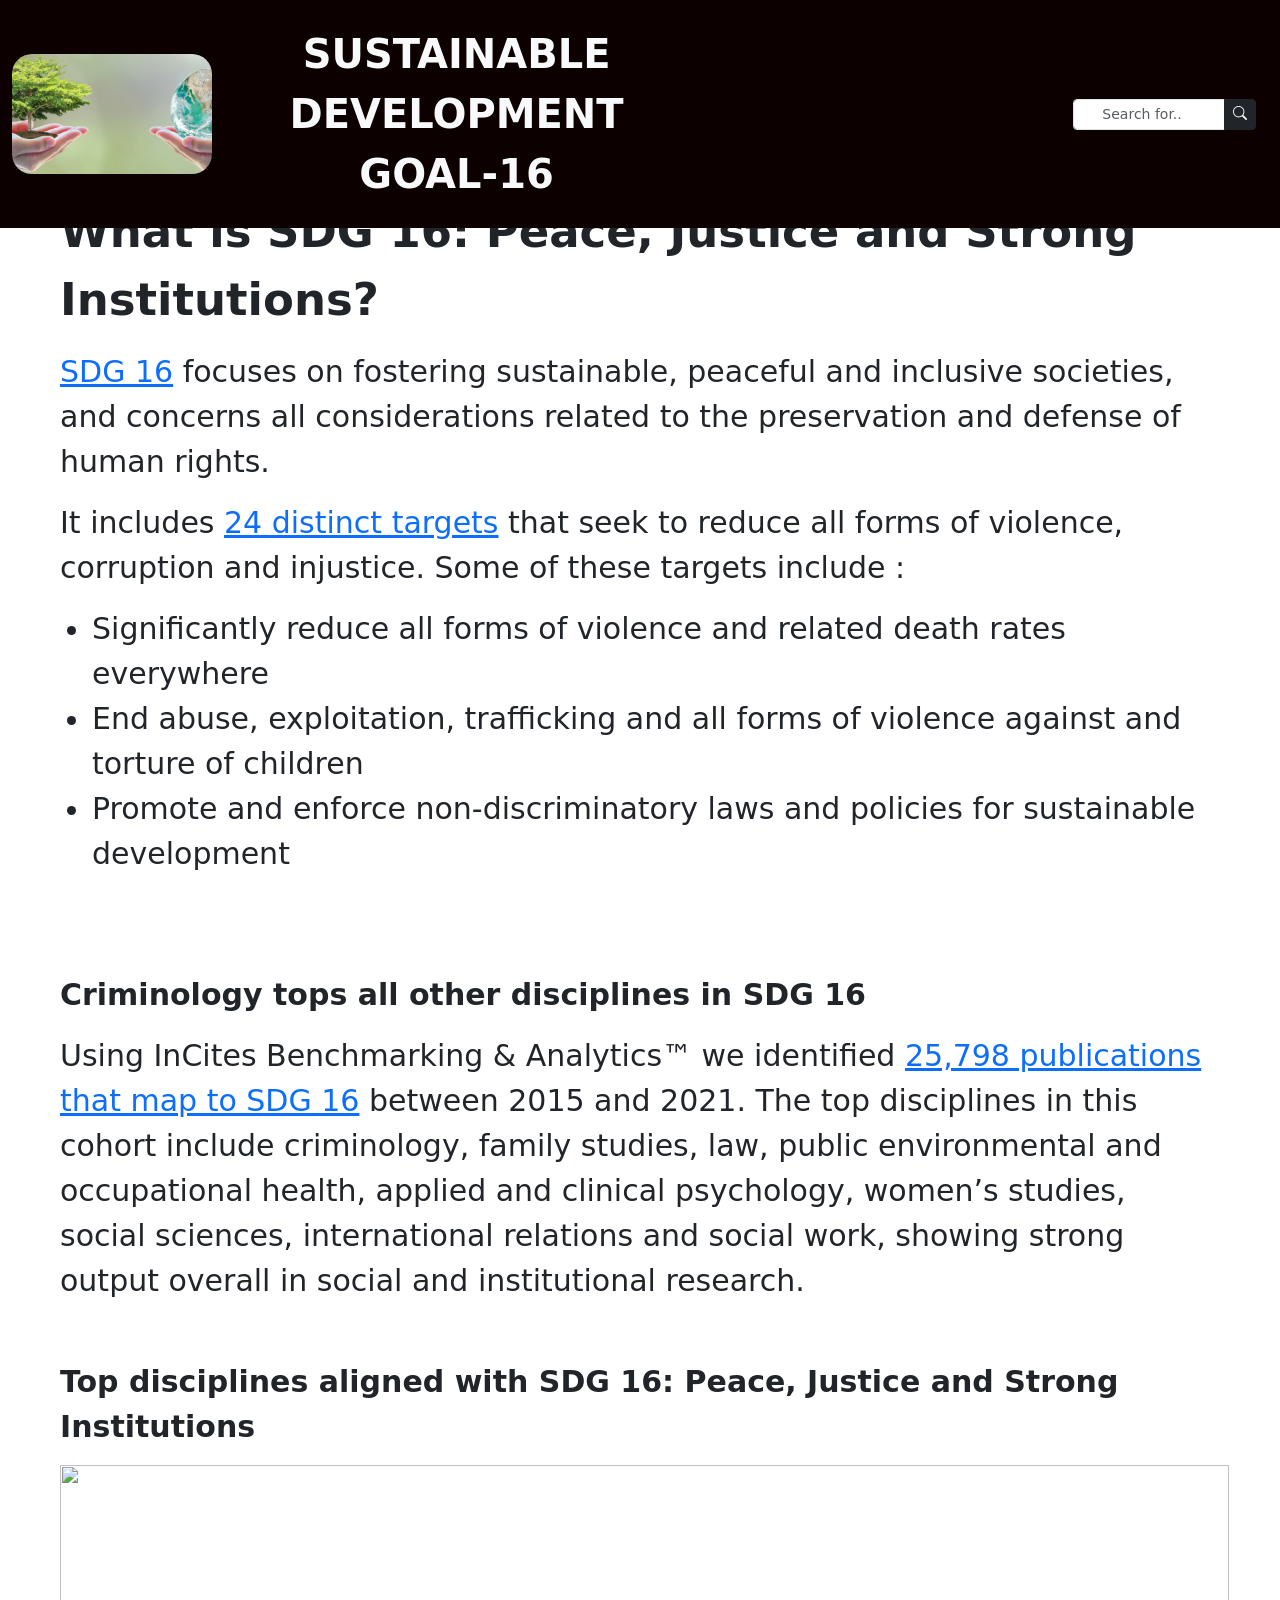
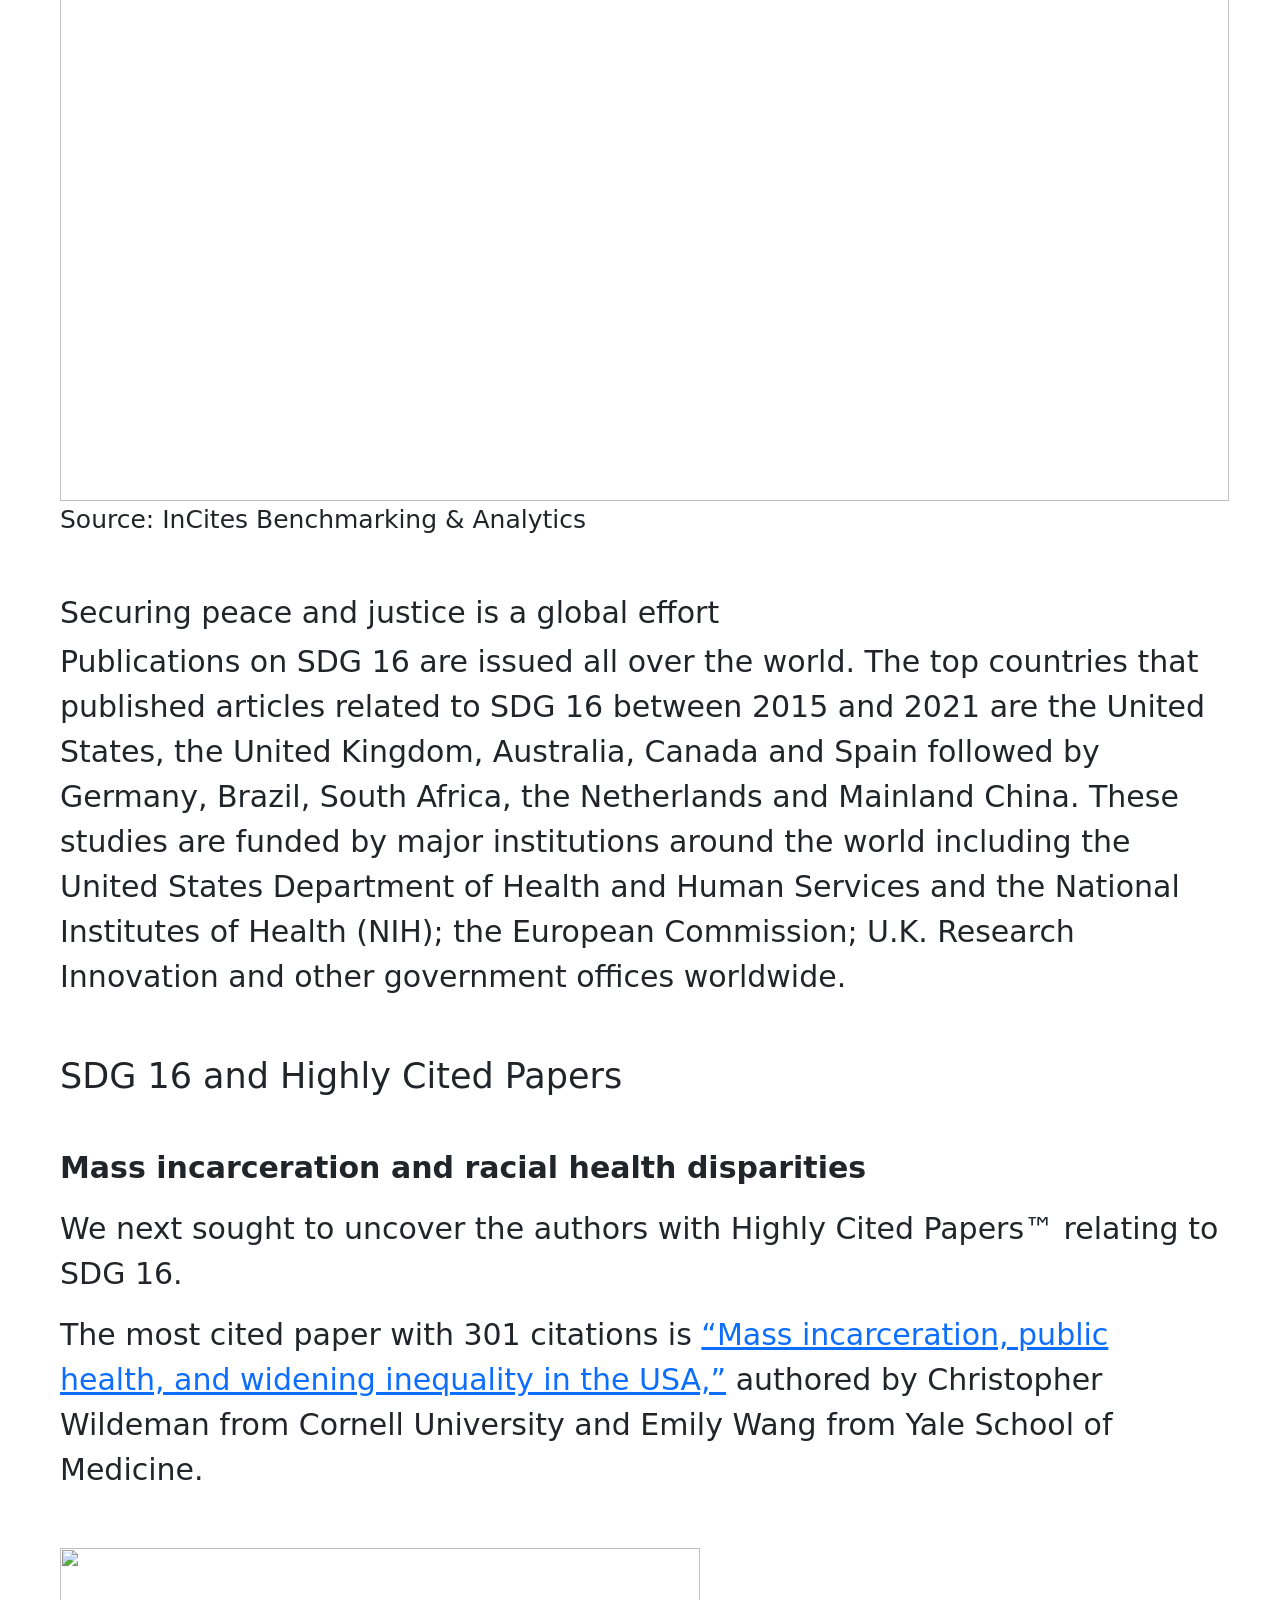
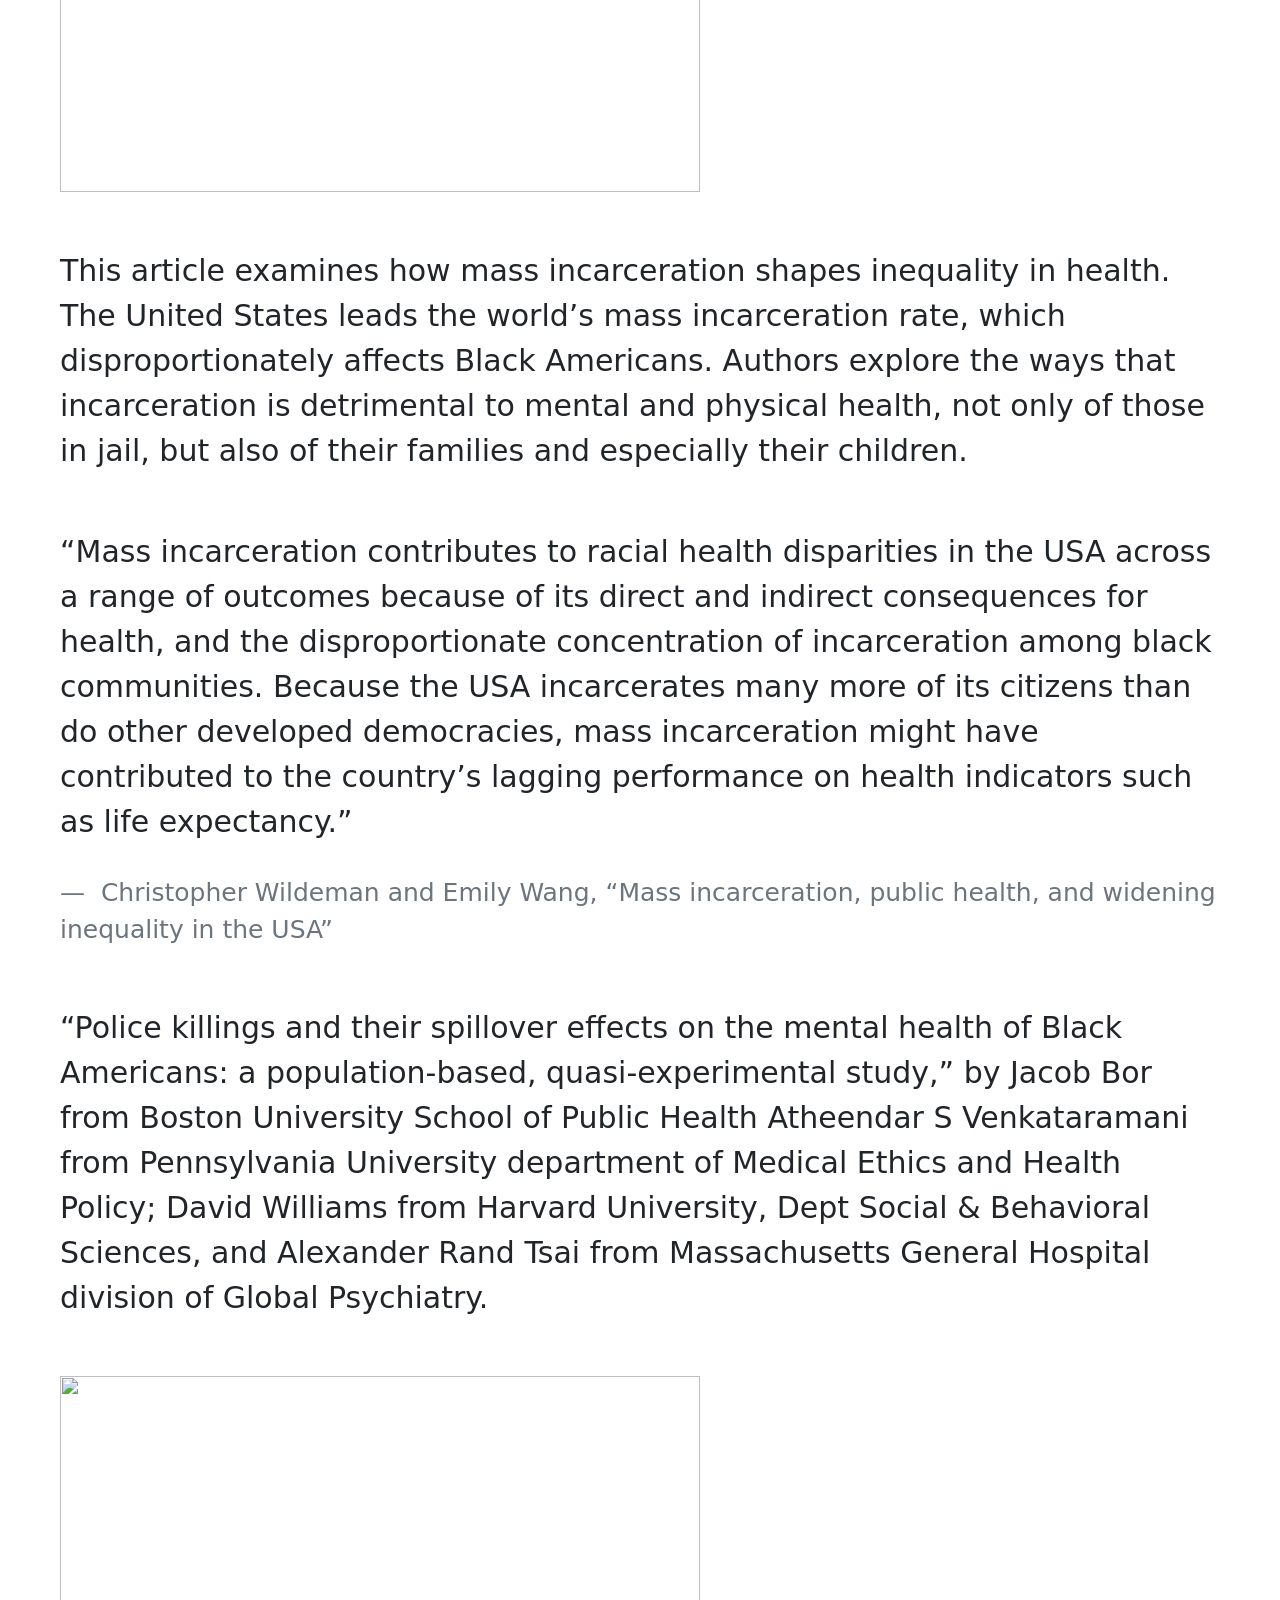
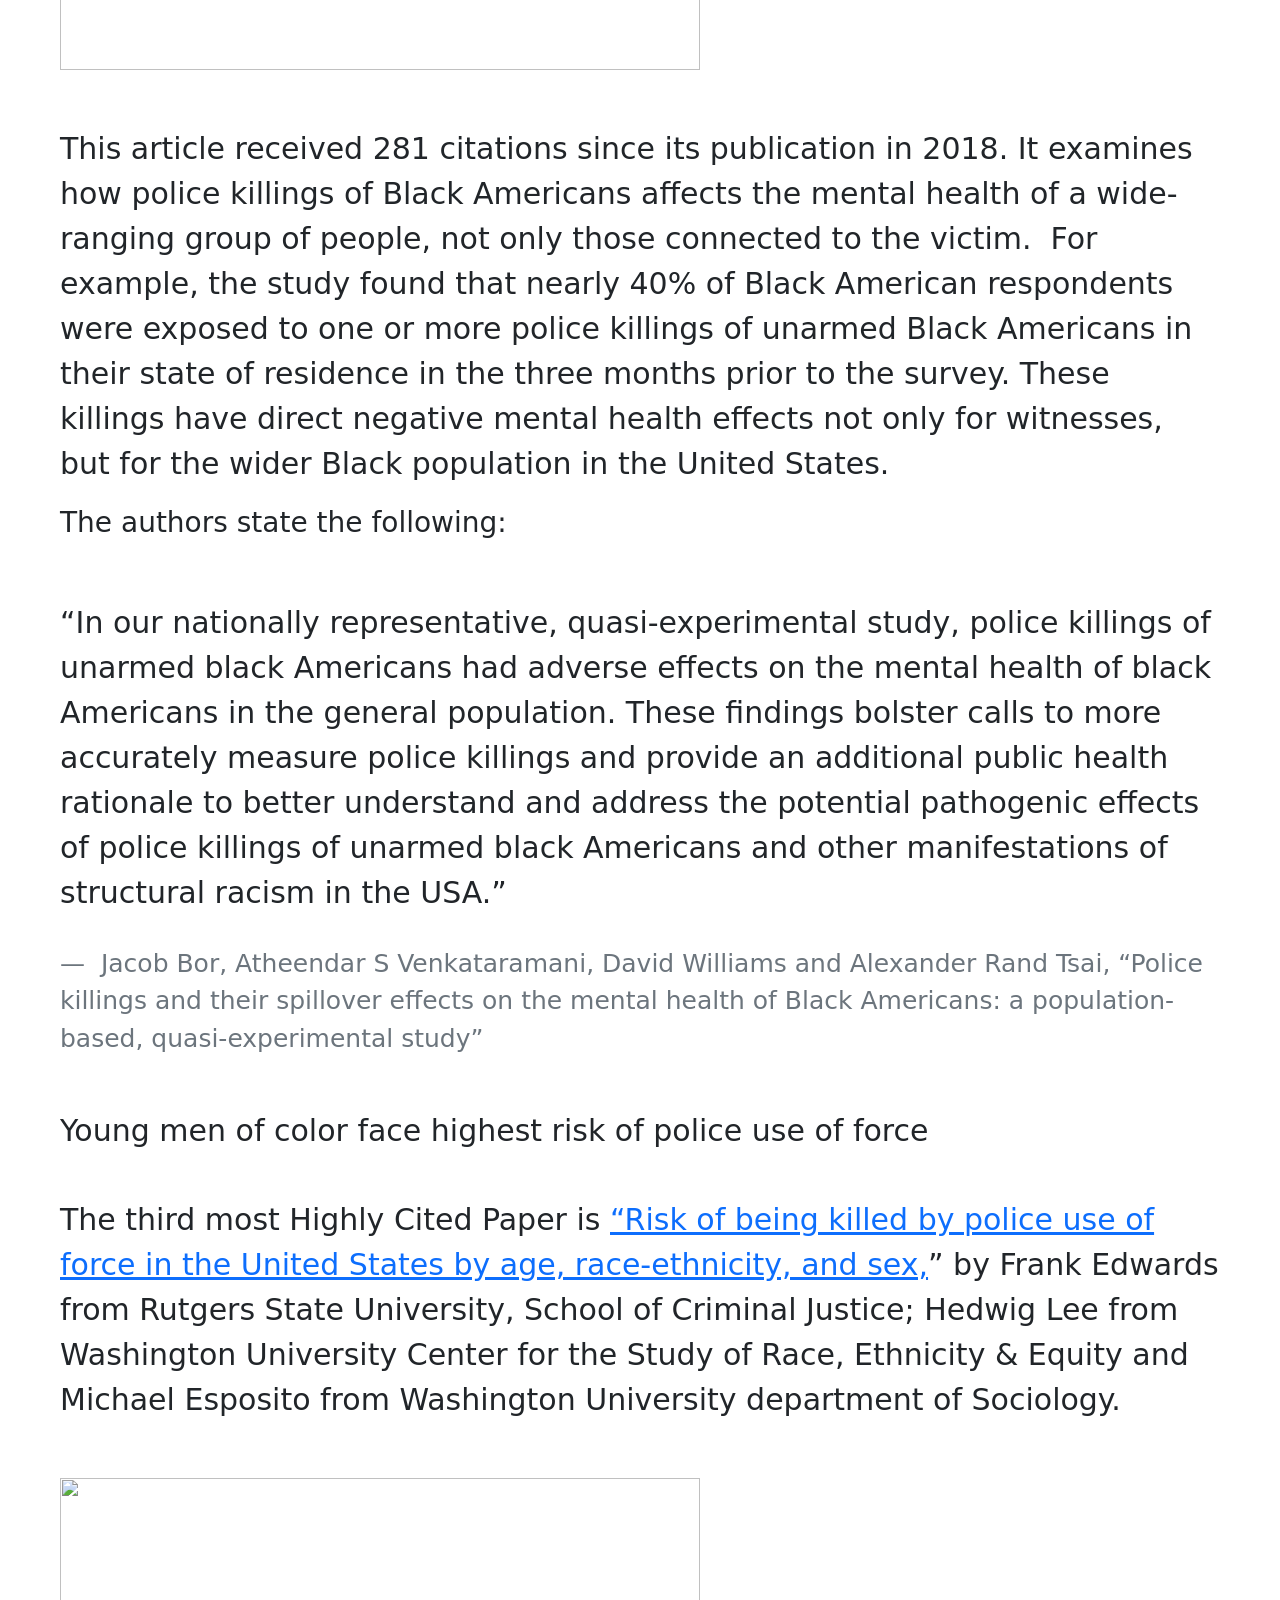
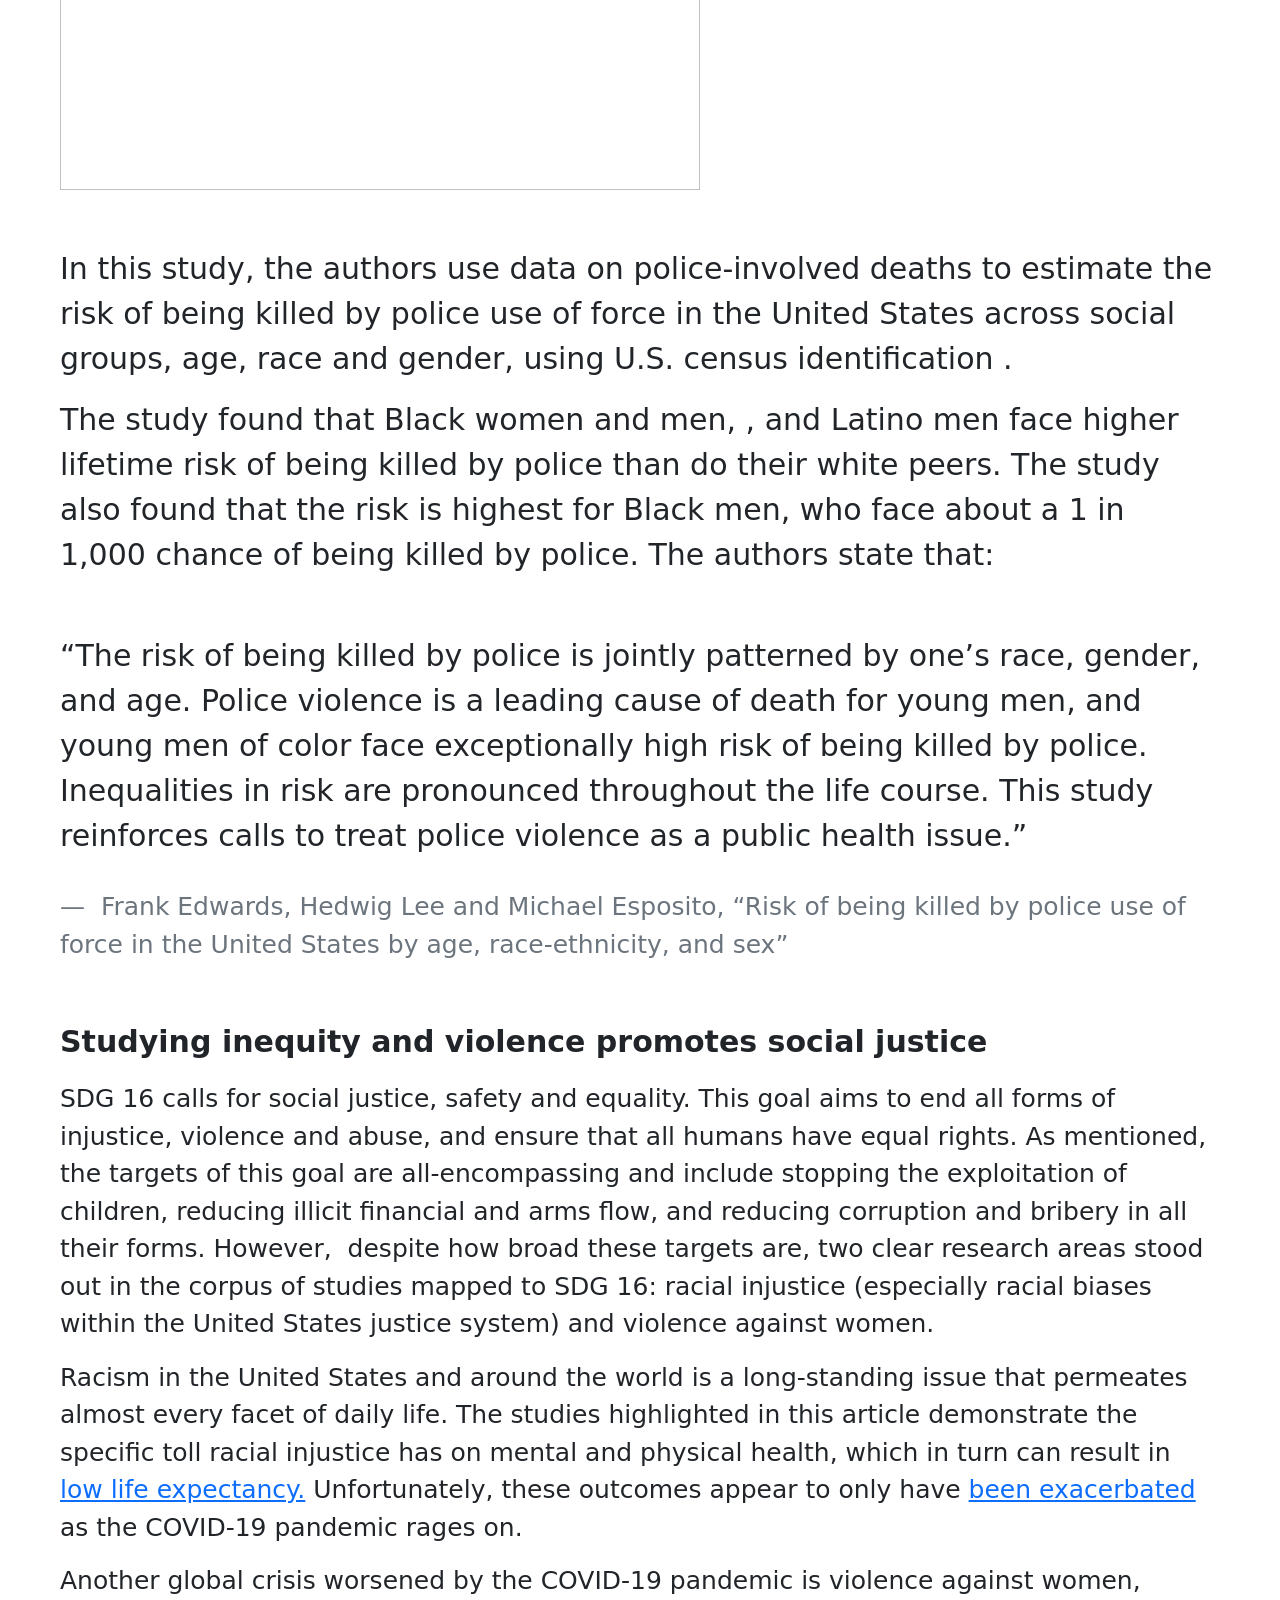
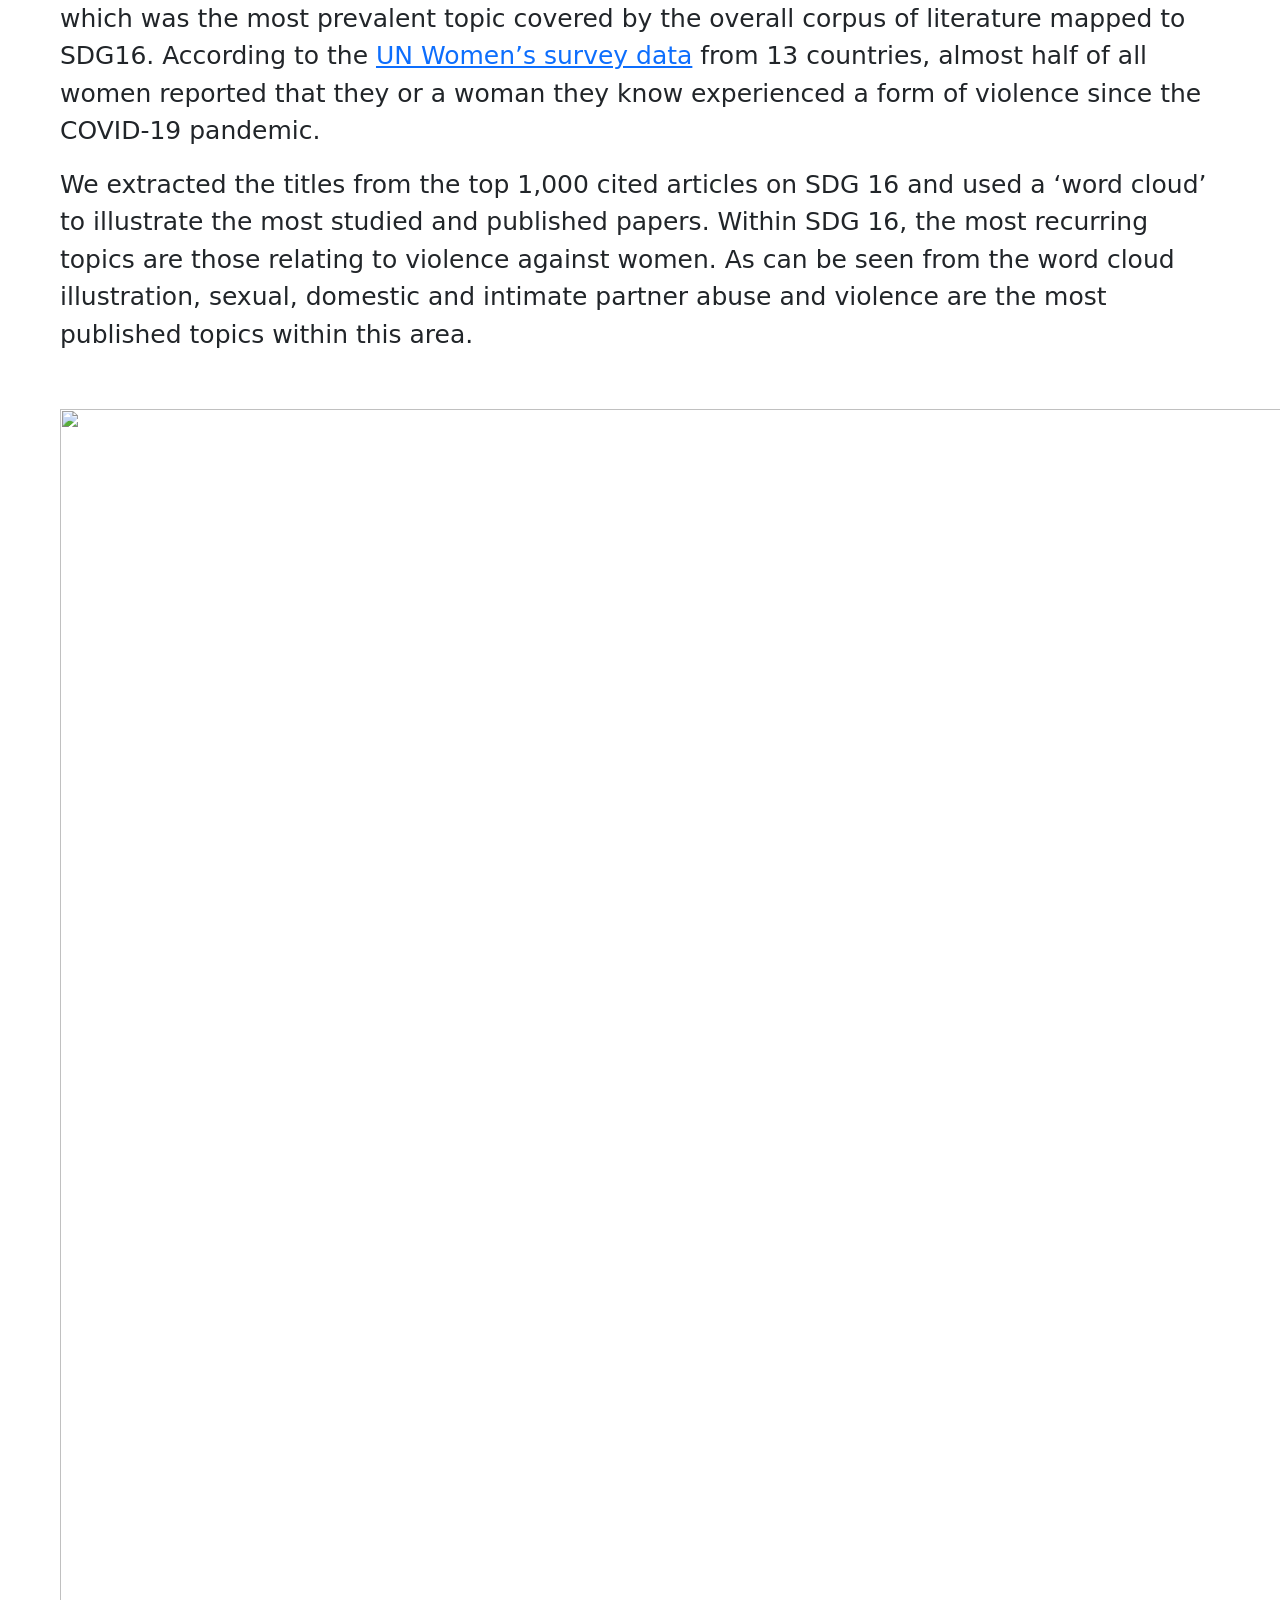
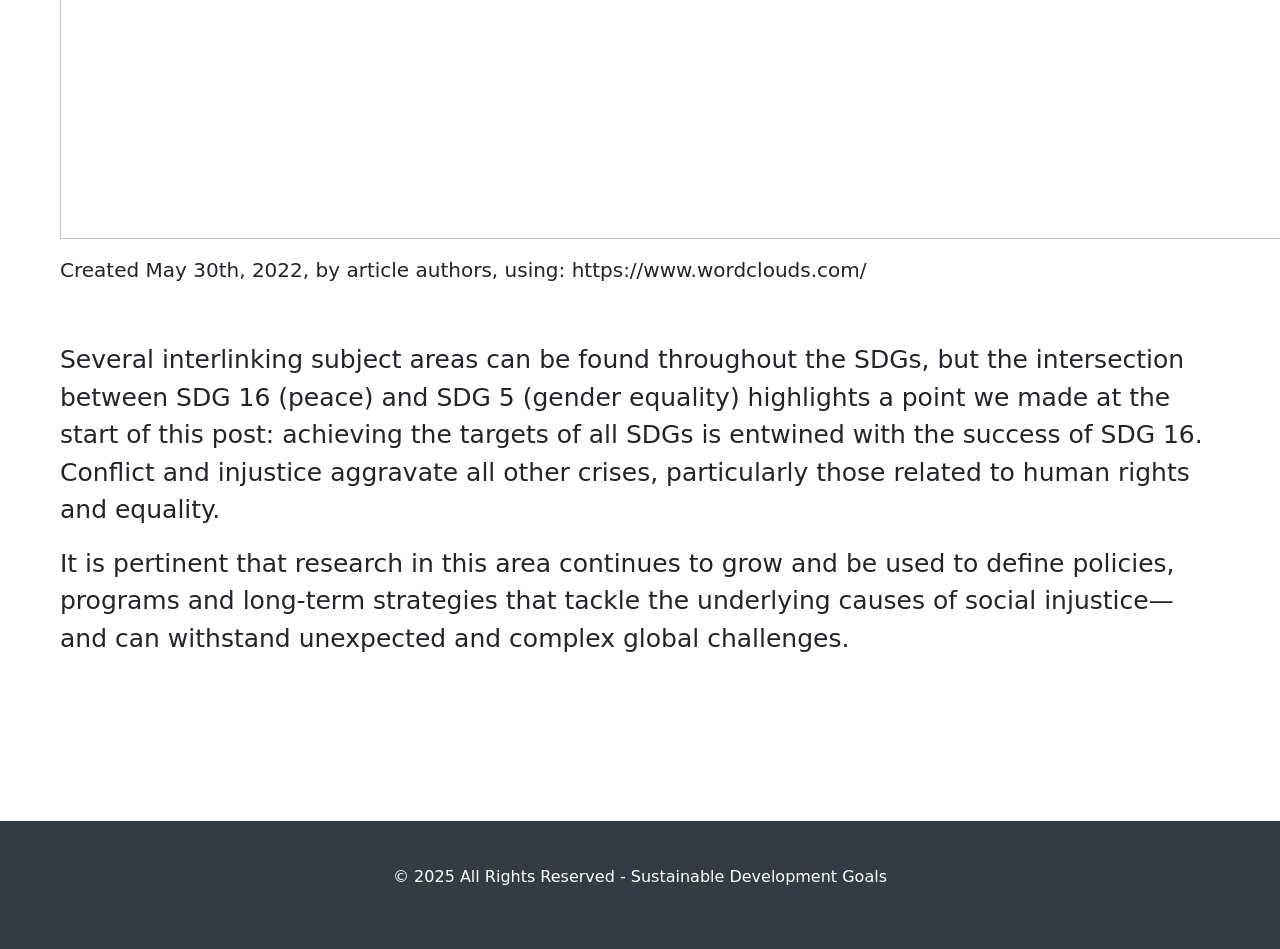
==== 1.html @ 11c7d6c9 "assignment" ====
<!DOCTYPE html>
<html lang="en">
  <head>
    <meta charset="UTF-8" />
    <meta name="viewport" content="width=device-width, initial-scale=1.0" />
    <title>SDG Goal 16</title>
    <link
      rel="stylesheet"
      href="https://cdn.jsdelivr.net/npm/bootstrap@5.3.1/dist/css/bootstrap.min.css"
    />
    <link
      rel="stylesheet"
      href="https://cdn.jsdelivr.net/npm/bootstrap-icons@1.11.1/font/bootstrap-icons.css"
    />
    <link rel="stylesheet" href="style.css" />
  </head>
  <body>
    <nav
      class="navbar navbar-expand-lg custom-nav"
      style="
        background-color: rgb(13, 0, 0);
        --bs-bg-opacity: 0.9;
        position: absolute;
        top: 0;
        left: 0;
        width: 100%;
        z-index: 1000;
      "
    >
      <div class="container-fluid">
        <a href="GOAL16.html" class="navbar-brand"
          ><img
            src="logo.png"
            alt=""
            style="width: 200px; height: 120px; border-radius: 20px"
        /></a>
        <button
          type="button"
          class="navbar-toggler bg-light"
          data-bs-toggle="collapse"
          data-bs-target="#blog-navbar"
          aria-control="blog-navbar"
          aria-expanded="false"
          aria-lable="Toggle Navigation"
        >
          <span class="navbar-toggler-icon"></span>
        </button>
        <nav class="navbar navbar-expand-lg">
          <div
            class="container-fluid d-flex justify-content-between align-items-center w-100"
          >
            <!-- Centered Text Content -->
            <div class="d-flex flex-column align-items-center w-100">
              <ul class="navbar-nav text-center">
                <li class="nav-item text-center">
                  <a
                    href="#"
                    class="nav-link text-light fs-1"
                    style="margin-right: 400px"
                  >
                    <strong>SUSTAINABLE DEVELOPMENT GOAL-16</strong>
                  </a>
                </li>
              </ul>
            </div>

            <!-- Search Form Aligned to Right -->
            <form class="d-flex ms-auto" role="search">
              <div class="input-group">
                <input
                  type="search"
                  class="form-control form-control-sm text-center"
                  placeholder="Search for.."
                />
                <button type="submit" class="btn btn-sm btn-dark">
                  <i class="bi bi-search"></i>
                </button>
              </div>
            </form>
          </div>
        </nav>
      </div>
    </nav>
    <!--Home Posts-->
    <section class="home posts py-5">
      <div class="container" style="margin-top: 30px">
        <p style="font-size:45px;">
              <strong>
                What is SDG 16: Peace, Justice and Strong Institutions?
              </strong>
        </p>
        <p style="font-size:30px;">
            <a
              href="https://www.un.org/sustainabledevelopment/peace-justice/"
              target="_blank"
              rel="noopener"
              >SDG 16</a
            >
            focuses on fostering sustainable, peaceful and inclusive societies, and
            concerns all considerations related to the preservation and defense of
            human rights.
          </p>
          <p style="font-size:30px;">
            It includes
            <a
              href="https://www.sdg16hub.org/landing-page/sdg-16-indicators"
              target="_blank"
              rel="noopener"
              >24 distinct targets</a
            >
            that seek to reduce all forms of violence, corruption and injustice.
            Some of these targets include&nbsp;:
          </p>
          <ul style="font-size:30px;">
            <li>
              Significantly reduce all forms of violence and related death rates
              everywhere
            </li>
            <li>
              End abuse, exploitation, trafficking and all forms of violence against
              and torture of children
            </li>
            <li>
              Promote and enforce non-discriminatory laws and policies for
              sustainable development
            </li>
          </ul>
          <p>&nbsp;</p>
          <p>&nbsp;</p>
      <p style="font-size:30px;"><strong>Criminology tops all other disciplines in SDG 16</strong></p>
      <p style="font-size:30px;">
        Using InCites Benchmarking &amp; Analytics™ we identified
        <a
          href="https://clarivate.com/blog/a-more-sustainable-future-for-all-introducing-the-un-sustainable-development-goals-in-incites/"
          >25,798 publications that map to SDG 16</a
        >
        between 2015 and 2021. The top disciplines in this cohort include
        criminology, family studies, law, public environmental and occupational
        health, applied and clinical psychology, women’s studies, social
        sciences, international relations and social work, showing strong output
        overall in social and institutional research.
      </p>
      <p>&nbsp;</p>
      <p style="font-size:30px;">
        <span style="font-size: 30px"
          ><strong
            >Top disciplines aligned with SDG 16: Peace, Justice and Strong
            Institutions</strong
          ></span
        >
      </p>
      <p>
        <a
          href="http://clarivate.com/academia-government/wp-content/uploads/sites/3/2022/08/Image-2022-08-10-08_47_42.png"
          ><img
            decoding="async"
            class="aligncenter size-full wp-image-189273"
            src="http://clarivate.com/academia-government/wp-content/uploads/sites/3/2022/08/Image-2022-08-10-08_47_42.png"
            alt=""
            width="1169"
            height="636"
            loading="lazy"
            srcset="
              https://clarivate.com/academia-government/wp-content/uploads/sites/3/2022/08/Image-2022-08-10-08_47_42.png          1169w,
              https://clarivate.com/academia-government/wp-content/uploads/sites/3/2022/08/Image-2022-08-10-08_47_42-300x163.png   300w,
              https://clarivate.com/academia-government/wp-content/uploads/sites/3/2022/08/Image-2022-08-10-08_47_42-1024x557.png 1024w,
              https://clarivate.com/academia-government/wp-content/uploads/sites/3/2022/08/Image-2022-08-10-08_47_42-768x418.png   768w,
              https://clarivate.com/academia-government/wp-content/uploads/sites/3/2022/08/Image-2022-08-10-08_47_42-74x40.png      74w
            "
            sizes="(max-width: 1169px) 100vw, 1169px" /><noscript
            ><img
              loading="lazy"
              decoding="async"
              class="aligncenter size-full wp-image-189273"
              src="http://clarivate.com/academia-government/wp-content/uploads/sites/3/2022/08/Image-2022-08-10-08_47_42.png"
              alt=""
              width="1169"
              height="636"
              srcset="
                https://clarivate.com/academia-government/wp-content/uploads/sites/3/2022/08/Image-2022-08-10-08_47_42.png          1169w,
                https://clarivate.com/academia-government/wp-content/uploads/sites/3/2022/08/Image-2022-08-10-08_47_42-300x163.png   300w,
                https://clarivate.com/academia-government/wp-content/uploads/sites/3/2022/08/Image-2022-08-10-08_47_42-1024x557.png 1024w,
                https://clarivate.com/academia-government/wp-content/uploads/sites/3/2022/08/Image-2022-08-10-08_47_42-768x418.png   768w,
                https://clarivate.com/academia-government/wp-content/uploads/sites/3/2022/08/Image-2022-08-10-08_47_42-74x40.png      74w
              "
              sizes="(max-width: 1169px) 100vw, 1169px" /></noscript></a
        ><br />
        <span style="font-size: 25px"
          >Source: InCites Benchmarking &amp; Analytics</span
        >
      </p>
      <p>&nbsp;</p>
      <h3 id="target-2" style="font-size:30px;">Securing peace and justice is a global effort</h3>
      <p style="font-size:30px;">
        Publications on SDG 16 are issued all over the world. The top countries
        that published articles related to SDG 16 between 2015 and 2021 are the
        United States, the United Kingdom, Australia, Canada and Spain followed
        by Germany, Brazil, South Africa, the Netherlands and Mainland China.
        These studies are funded by major institutions around the world
        including the United States Department of Health and Human Services and
        the National Institutes of Health (NIH); the European Commission; U.K.
        Research Innovation and other government offices worldwide.
      </p>
      <p>&nbsp;</p>
      <h3 id="target-3" style="font-size:35px;">SDG 16 and Highly Cited Papers</h3>
      <p>&nbsp;</p>
      <p style="font-size:30px;"><strong>Mass incarceration and racial health disparities</strong></p>
      <p style="font-size:30px;">
        We next sought to uncover the authors with Highly Cited Papers™ relating
        to SDG 16.
      </p>
      <p style="font-size:30px;">
        The most cited paper with 301 citations is
        <a
          href="http://gateway.webofknowledge.com/gateway/Gateway.cgi?GWVersion=2&amp;SrcAuth=ClarivateCampaigns_CEL&amp;SrcApp=Blog&amp;DestApp=WOS_CPL&amp;DestLinkType=FullRecord&amp;KeyUT=WOS:000398345100038"
          target="_blank"
          rel="noopener"
          >“Mass incarceration, public health, and widening inequality in the
          USA,”</a
        >
        authored by Christopher Wildeman from Cornell University and Emily Wang
        from Yale School of Medicine.
      </p>
      <p>&nbsp;</p>
      <p>
        <a
          href="http://gateway.webofknowledge.com/gateway/Gateway.cgi?GWVersion=2&amp;SrcAuth=ClarivateCampaigns_CEL&amp;SrcApp=Blog&amp;DestApp=WOS_CPL&amp;DestLinkType=FullRecord&amp;KeyUT=WOS:000398345100038"
          target="_blank"
          rel="noopener"
          ><img
            decoding="async"
            class="aligncenter wp-image-189086 size-large"
            src="http://clarivate.com/academia-government/wp-content/uploads/sites/3/2022/08/Image-2022-08-08-20_00_06-1024x390.png"
            alt=""
            width="640"
            height="244"
            loading="lazy"
            srcset="
              https://clarivate.com/academia-government/wp-content/uploads/sites/3/2022/08/Image-2022-08-08-20_00_06-1024x390.png 1024w,
              https://clarivate.com/academia-government/wp-content/uploads/sites/3/2022/08/Image-2022-08-08-20_00_06-300x114.png   300w,
              https://clarivate.com/academia-government/wp-content/uploads/sites/3/2022/08/Image-2022-08-08-20_00_06-768x293.png   768w,
              https://clarivate.com/academia-government/wp-content/uploads/sites/3/2022/08/Image-2022-08-08-20_00_06-105x40.png    105w,
              https://clarivate.com/academia-government/wp-content/uploads/sites/3/2022/08/Image-2022-08-08-20_00_06.png          1139w
            "
            sizes="(max-width: 640px) 100vw, 640px" /><noscript
            ><img
              loading="lazy"
              decoding="async"
              class="aligncenter wp-image-189086 size-large"
              src="http://clarivate.com/academia-government/wp-content/uploads/sites/3/2022/08/Image-2022-08-08-20_00_06-1024x390.png"
              alt=""
              width="640"
              height="244"
              srcset="
                https://clarivate.com/academia-government/wp-content/uploads/sites/3/2022/08/Image-2022-08-08-20_00_06-1024x390.png 1024w,
                https://clarivate.com/academia-government/wp-content/uploads/sites/3/2022/08/Image-2022-08-08-20_00_06-300x114.png   300w,
                https://clarivate.com/academia-government/wp-content/uploads/sites/3/2022/08/Image-2022-08-08-20_00_06-768x293.png   768w,
                https://clarivate.com/academia-government/wp-content/uploads/sites/3/2022/08/Image-2022-08-08-20_00_06-105x40.png    105w,
                https://clarivate.com/academia-government/wp-content/uploads/sites/3/2022/08/Image-2022-08-08-20_00_06.png          1139w
              "
              sizes="(max-width: 640px) 100vw, 640px" /></noscript
        ></a>
      </p>
      <p>&nbsp;</p>
      <p style="font-size:30px;">
        This article examines how mass incarceration shapes inequality in
        health. The United States leads the world’s mass incarceration rate,
        which disproportionately affects Black Americans. Authors explore the
        ways that incarceration is detrimental to mental and physical health,
        not only of those in jail, but also of their families and especially
        their children.
      </p>
      <p>&nbsp;</p>
      <blockquote class="blockquote">
        <p class="mb-0" style="font-size:30px;">
          “Mass incarceration contributes to racial health disparities in the
          USA across a range of outcomes because of its direct and indirect
          consequences for health, and the disproportionate concentration of
          incarceration among black communities. Because the USA incarcerates
          many more of its citizens than do other developed democracies, mass
          incarceration might have contributed to the country’s lagging
          performance on health indicators such as life expectancy.”
        </p>
        <p>&nbsp;</p>
        <footer class="blockquote-footer" style="font-size:25px;">
          Christopher Wildeman and Emily Wang, “Mass incarceration, public
          health, and widening inequality in the USA”
        </footer>
      </blockquote>
      <p>&nbsp;</p>
      <p style="font-size:30px;">
        “Police killings and their spillover effects on the mental health of
        Black Americans: a population-based, quasi-experimental study,” by Jacob
        Bor from Boston University School of Public Health Atheendar S
        Venkataramani from Pennsylvania University department of Medical Ethics
        and Health Policy; David Williams from Harvard University, Dept Social
        &amp; Behavioral Sciences, and Alexander Rand Tsai from Massachusetts
        General Hospital division of Global Psychiatry.<br />
        <p>&nbsp;</p>
        <a
          href="http://gateway.webofknowledge.com/gateway/Gateway.cgi?GWVersion=2&amp;SrcAuth=ClarivateCampaigns_CEL&amp;SrcApp=Blog&amp;DestApp=WOS_CPL&amp;DestLinkType=FullRecord&amp;KeyUT=WOS:000439928300026"
          target="_blank"
          rel="noopener"
          ><img
            decoding="async"
            class="aligncenter wp-image-189088 size-large"
            src="http://clarivate.com/academia-government/wp-content/uploads/sites/3/2022/08/Image-2022-08-08-20_01_17-1024x470.png"
            alt=""
            width="640"
            height="294"
            loading="lazy"
            srcset="
              https://clarivate.com/academia-government/wp-content/uploads/sites/3/2022/08/Image-2022-08-08-20_01_17-1024x470.png 1024w,
              https://clarivate.com/academia-government/wp-content/uploads/sites/3/2022/08/Image-2022-08-08-20_01_17-300x138.png   300w,
              https://clarivate.com/academia-government/wp-content/uploads/sites/3/2022/08/Image-2022-08-08-20_01_17-768x353.png   768w,
              https://clarivate.com/academia-government/wp-content/uploads/sites/3/2022/08/Image-2022-08-08-20_01_17-87x40.png      87w,
              https://clarivate.com/academia-government/wp-content/uploads/sites/3/2022/08/Image-2022-08-08-20_01_17.png          1100w
            "
            sizes="(max-width: 640px) 100vw, 640px" /><noscript
            ><img
              loading="lazy"
              decoding="async"
              class="aligncenter wp-image-189088 size-large"
              src="http://clarivate.com/academia-government/wp-content/uploads/sites/3/2022/08/Image-2022-08-08-20_01_17-1024x470.png"
              alt=""
              width="640"
              height="294"
              srcset="
                https://clarivate.com/academia-government/wp-content/uploads/sites/3/2022/08/Image-2022-08-08-20_01_17-1024x470.png 1024w,
                https://clarivate.com/academia-government/wp-content/uploads/sites/3/2022/08/Image-2022-08-08-20_01_17-300x138.png   300w,
                https://clarivate.com/academia-government/wp-content/uploads/sites/3/2022/08/Image-2022-08-08-20_01_17-768x353.png   768w,
                https://clarivate.com/academia-government/wp-content/uploads/sites/3/2022/08/Image-2022-08-08-20_01_17-87x40.png      87w,
                https://clarivate.com/academia-government/wp-content/uploads/sites/3/2022/08/Image-2022-08-08-20_01_17.png          1100w
              "
              sizes="(max-width: 640px) 100vw, 640px" /></noscript
        ></a>
      </p>
      <p>&nbsp;</p>
      <p style="font-size:30px;">
        This article received 281 citations since its publication in 2018. It
        examines how police killings of Black Americans affects the mental
        health of a wide-ranging group of people, not only those connected to
        the victim.&nbsp; For example, the study found that nearly 40% of Black
        American respondents were exposed to one or more police killings of
        unarmed Black Americans in their state of residence in the three months
        prior to the survey. These killings have direct negative mental health
        effects not only for witnesses, but for the wider Black population in
        the United States.
      </p>
      <p style="font-size:28px;">The authors state the following:</p>
      <p>&nbsp;</p>
      <blockquote class="blockquote">
        <p class="mb-0" style="font-size:30px;">
          “In our nationally representative, quasi-experimental study, police
          killings of unarmed black Americans had adverse effects on the mental
          health of black Americans in the general population. These findings
          bolster calls to more accurately measure police killings and provide
          an additional public health rationale to better understand and address
          the potential pathogenic effects of police killings of unarmed black
          Americans and other manifestations of structural racism in the USA.”
        </p>
        <p>&nbsp;</p>
        <footer class="blockquote-footer" style="font-size:25px;">
          Jacob Bor, Atheendar S Venkataramani, David Williams and Alexander
          Rand Tsai, “Police killings and their spillover effects on the mental
          health of Black Americans: a population-based, quasi-experimental
          study”
        </footer>
        <footer></footer>
      </blockquote>
      <p>&nbsp;</p>
      <h3 id="target-4" style="font-size:30px;">
        Young men of color face highest risk of police use of force
      </h3>
      <p>&nbsp;</p>
      <p style="font-size:30px;">
        The third most Highly Cited Paper is
        <a
          href="http://gateway.webofknowledge.com/gateway/Gateway.cgi?GWVersion=2&amp;SrcAuth=ClarivateCampaigns_CEL&amp;SrcApp=Blog&amp;DestApp=WOS_CPL&amp;DestLinkType=FullRecord&amp;KeyUT=WOS:000481935500026"
          target="_blank"
          rel="noopener"
          >“Risk of being killed by police use of force in the United States by
          age, race-ethnicity, and sex,</a
        >” by Frank Edwards from Rutgers State University, School of Criminal
        Justice; Hedwig Lee from Washington University Center for the Study of
        Race, Ethnicity &amp; Equity and Michael Esposito from Washington
        University department of Sociology.
      </p>
      <p>&nbsp;</p>
      <p>
        <a
          href="http://gateway.webofknowledge.com/gateway/Gateway.cgi?GWVersion=2&amp;SrcAuth=ClarivateCampaigns_CEL&amp;SrcApp=Blog&amp;DestApp=WOS_CPL&amp;DestLinkType=FullRecord&amp;KeyUT=WOS:000481935500026"
          target="_blank"
          rel="noopener"
          ><img
            decoding="async"
            class="aligncenter wp-image-189089 size-large"
            src="http://clarivate.com/academia-government/wp-content/uploads/sites/3/2022/08/Image-2022-08-08-20_02_57-1024x499.png"
            alt=""
            width="640"
            height="312"
            loading="lazy"
            srcset="
              https://clarivate.com/academia-government/wp-content/uploads/sites/3/2022/08/Image-2022-08-08-20_02_57-1024x499.png 1024w,
              https://clarivate.com/academia-government/wp-content/uploads/sites/3/2022/08/Image-2022-08-08-20_02_57-300x146.png   300w,
              https://clarivate.com/academia-government/wp-content/uploads/sites/3/2022/08/Image-2022-08-08-20_02_57-768x374.png   768w,
              https://clarivate.com/academia-government/wp-content/uploads/sites/3/2022/08/Image-2022-08-08-20_02_57-82x40.png      82w,
              https://clarivate.com/academia-government/wp-content/uploads/sites/3/2022/08/Image-2022-08-08-20_02_57.png          1138w
            "
            sizes="(max-width: 640px) 100vw, 640px" /><noscript
            ><img
              loading="lazy"
              decoding="async"
              class="aligncenter wp-image-189089 size-large"
              src="http://clarivate.com/academia-government/wp-content/uploads/sites/3/2022/08/Image-2022-08-08-20_02_57-1024x499.png"
              alt=""
              width="640"
              height="312"
              srcset="
                https://clarivate.com/academia-government/wp-content/uploads/sites/3/2022/08/Image-2022-08-08-20_02_57-1024x499.png 1024w,
                https://clarivate.com/academia-government/wp-content/uploads/sites/3/2022/08/Image-2022-08-08-20_02_57-300x146.png   300w,
                https://clarivate.com/academia-government/wp-content/uploads/sites/3/2022/08/Image-2022-08-08-20_02_57-768x374.png   768w,
                https://clarivate.com/academia-government/wp-content/uploads/sites/3/2022/08/Image-2022-08-08-20_02_57-82x40.png      82w,
                https://clarivate.com/academia-government/wp-content/uploads/sites/3/2022/08/Image-2022-08-08-20_02_57.png          1138w
              "
              sizes="(max-width: 640px) 100vw, 640px" /></noscript
        ></a>
      </p>
      <p>&nbsp;</p>
      <p style="font-size:30px;">
        In this study, the authors use data on police-involved deaths to
        estimate the risk of being killed by police use of force in the United
        States across social groups, age, race and gender, using U.S. census
        identification .
      </p>
      <p style="font-size:30px;">
        The study found that Black women and men, , and Latino men face higher
        lifetime risk of being killed by police than do their white peers. The
        study also found that the risk is highest for Black men, who face about
        a 1 in 1,000 chance of being killed by police. The authors state that:
      </p>
      <p>&nbsp;</p>
      <blockquote class="blockquote">
        <p class="mb-0" style="font-size:30px;">
          “The risk of being killed by police is jointly patterned by one’s
          race, gender, and age. Police violence is a leading cause of death for
          young men, and young men of color face exceptionally high risk of
          being killed by police. Inequalities in risk are pronounced throughout
          the life course. This study reinforces calls to treat police violence
          as a public health issue.”
        </p>
        <p>&nbsp;</p>
        <footer class="blockquote-footer" style="font-size:25px;">
          Frank Edwards, Hedwig Lee and Michael Esposito, “Risk of being killed
          by police use of force in the United States by age, race-ethnicity,
          and sex”
        </footer>
      </blockquote>
      <p>&nbsp;</p>
      <p style="font-size:30px;">
        <strong>Studying inequity and violence promotes social justice</strong>
      </p>
      <p style="font-size:25px;">
        SDG 16 calls for social justice, safety and equality. This goal aims to
        end all forms of injustice, violence and abuse, and ensure that all
        humans have equal rights. As mentioned, the targets of this goal are
        all-encompassing and include stopping the exploitation of children,
        reducing illicit financial and arms flow, and reducing corruption and
        bribery in all their forms. However, &nbsp;despite how broad these
        targets are, two clear research areas stood out in the corpus of studies
        mapped to SDG 16: racial injustice (especially racial biases within the
        United States justice system) and violence against women.
      </p>
      <p style="font-size:25px;">
        Racism in the United States and around the world is a long-standing
        issue that permeates almost every facet of daily life. The studies
        highlighted in this article demonstrate the specific toll racial
        injustice has on mental and physical health, which in turn can result in
        <a
          href="https://www.ncbi.nlm.nih.gov/pmc/articles/PMC4112220/"
          target="_blank"
          rel="noopener"
          >low life expectancy.</a
        >
        Unfortunately, these outcomes appear to only have
        <a
          href="https://news.harvard.edu/gazette/story/2021/04/with-covid-spread-racism-not-race-is-the-risk-factor/"
          target="_blank"
          rel="noopener"
          >been exacerbated</a
        >
        as the COVID-19 pandemic rages on.
      </p>
      <p style="font-size:25px;">
        Another global crisis worsened by the COVID-19 pandemic is violence
        against women, which was the most prevalent topic covered by the overall
        corpus of literature mapped to SDG16. According to the
        <a
          href="https://www.unwomen.org/en/news-stories/press-release/2021/11/press-release-new-un-women-data-confirms-violence-against-women-has-worsened-due-to-the-covid-19-pandemic"
          target="_blank"
          rel="noopener"
          >UN Women’s survey data</a
        >
        from 13 countries, almost half of all women reported that they or a
        woman they know experienced a form of violence since the COVID-19
        pandemic.
      </p>
      <p style="font-size:25px;">
        We extracted the titles from the top 1,000 cited articles on SDG 16 and
        used a ‘word cloud’ to illustrate the most studied and published papers.
        Within SDG 16, the most recurring topics are those relating to violence
        against women. As can be seen from the word cloud illustration, sexual,
        domestic and intimate partner abuse and violence are the most published
        topics within this area.
      </p>
      <p>&nbsp;</p>
      <p>
        <a
          href="http://clarivate.com/academia-government/wp-content/uploads/sites/3/2022/08/blogHCRSDG.jpg"
          ><img
            decoding="async"
            class="aligncenter size-full wp-image-188893"
            src="http://clarivate.com/academia-government/wp-content/uploads/sites/3/2022/08/blogHCRSDG.jpg"
            alt=""
            width="1430"
            height="1430"
            loading="lazy"
            srcset="
              https://clarivate.com/academia-government/wp-content/uploads/sites/3/2022/08/blogHCRSDG.jpg           1430w,
              https://clarivate.com/academia-government/wp-content/uploads/sites/3/2022/08/blogHCRSDG-300x300.jpg    300w,
              https://clarivate.com/academia-government/wp-content/uploads/sites/3/2022/08/blogHCRSDG-1024x1024.jpg 1024w,
              https://clarivate.com/academia-government/wp-content/uploads/sites/3/2022/08/blogHCRSDG-150x150.jpg    150w,
              https://clarivate.com/academia-government/wp-content/uploads/sites/3/2022/08/blogHCRSDG-768x768.jpg    768w,
              https://clarivate.com/academia-government/wp-content/uploads/sites/3/2022/08/blogHCRSDG-400x400.jpg    400w,
              https://clarivate.com/academia-government/wp-content/uploads/sites/3/2022/08/blogHCRSDG-40x40.jpg       40w
            "
            sizes="(max-width: 1430px) 100vw, 1430px" /><noscript
            ><img
              loading="lazy"
              decoding="async"
              class="aligncenter size-full wp-image-188893"
              src="http://clarivate.com/academia-government/wp-content/uploads/sites/3/2022/08/blogHCRSDG.jpg"
              alt=""
              width="1430"
              height="1430"
              srcset="
                https://clarivate.com/academia-government/wp-content/uploads/sites/3/2022/08/blogHCRSDG.jpg           1430w,
                https://clarivate.com/academia-government/wp-content/uploads/sites/3/2022/08/blogHCRSDG-300x300.jpg    300w,
                https://clarivate.com/academia-government/wp-content/uploads/sites/3/2022/08/blogHCRSDG-1024x1024.jpg 1024w,
                https://clarivate.com/academia-government/wp-content/uploads/sites/3/2022/08/blogHCRSDG-150x150.jpg    150w,
                https://clarivate.com/academia-government/wp-content/uploads/sites/3/2022/08/blogHCRSDG-768x768.jpg    768w,
                https://clarivate.com/academia-government/wp-content/uploads/sites/3/2022/08/blogHCRSDG-400x400.jpg    400w,
                https://clarivate.com/academia-government/wp-content/uploads/sites/3/2022/08/blogHCRSDG-40x40.jpg       40w
              "
              sizes="(max-width: 1430px) 100vw, 1430px" /></noscript
        ></a>
      </p>
      <p>
        <span style="font-size: 20px"
          >Created May 30th, 2022, by article authors, using:
          https://www.wordclouds.com/</span
        >
      </p>
      <p>&nbsp;</p>
      <p style="font-size:25px;">
        Several interlinking subject areas can be found throughout the SDGs, but
        the intersection between SDG 16 (peace) and SDG 5 (gender equality)
        highlights a point we made at the start of this post: achieving the
        targets of all SDGs is entwined with the success of SDG 16. Conflict and
        injustice aggravate all other crises, particularly those related to
        human rights and equality.
      </p>
      <p style="font-size:25px;">
        It is pertinent that research in this area continues to grow and be used
        to define policies, programs and long-term strategies that tackle the
        underlying causes of social injustice—and can withstand unexpected and
        complex global challenges.
      </p>
      <p>&nbsp;</p>
      <p>&nbsp;</p>
          </div>
        </div>
      </div>
    </section>
    <footer class="footer py-4" style="background-color: #333c44; color: white">
      <div class="container text-center">
        <p>&copy; 2025 All Rights Reserved - Sustainable Development Goals</p>
      </div>
    </footer>
    <script src="https://cdn.jsdelivr.net/npm/bootstrap@5.3.1/dist/js/bootstrap.bundle.min.js"></script>
  </body>
</html>
---- style.css ----
.container {
  max-width: 1200px;
  margin: 0 auto;
  padding: 20px;
}

.title {
  font-size: 2rem;
  font-weight: bold;
  color: #333;
}

.vertical-divider {
  width: 1px;
  height: 100%;
  background-color: #007bff; /* Adjust color if needed */
  margin: 0 auto;
}

.headinginfo-wrapper {
  display: flex;
  justify-content: space-between;
  align-items: center;
}

.headinginfo {
  text-align: center;
}

.headinginfo-number {
  font-size: 1.5rem;
  font-weight: bold;
  color: #333;
}

.headinginfo-text {
  font-size: 0.9rem;
  color: #777;
}
.banner-holder {
  margin-top: 100px; /* Adjust this value to match the height of your navigation bar */
}
body {
  padding-top: 100px; /* Match this value to the navigation bar's height */
}
.home .posts .container .row {
  display: flex;
  flex-wrap: wrap;
}

.card {
  display: flex;
  flex-direction: column;
  height: 100%;
}

.card-body {
  flex-grow: 1; /* Ensures that the body of the card expands to fill available space */
}
.card {
  position: relative;
}

.read-more-btn {
  position: absolute;
  bottom: 10px;
  left: 10px;
}
.banner-holder,
.main-page-header {
  background-image: url("images/banner.jpg");
  background-size: cover;
  background-position: bottom;
}

.card {
  border: 1px solid #ddd;
  border-radius: 8px;
  background-color: #fff;
  padding: 1.5rem;
}

.card-header {
  background-color: #007bff;
  color: white;
  font-size: 1.25rem;
  border-radius: 5px 5px 0 0;
  padding: 1rem;
}

.card-body {
  font-size: 1rem;
}

.card-body p {
  line-height: 1.6;
}

.card-body h5 {
  font-size: 1.2rem;
  margin-bottom: 1rem;
}

.card-body ul {
  margin-left: 1.5rem;
}

.card-body li {
  margin-bottom: 0.75rem;
}

.fs-6 {
  font-size: 1rem;
}

.mb-3 {
  margin-bottom: 1rem;
}

.mb-4 {
  margin-bottom: 1.5rem;
}
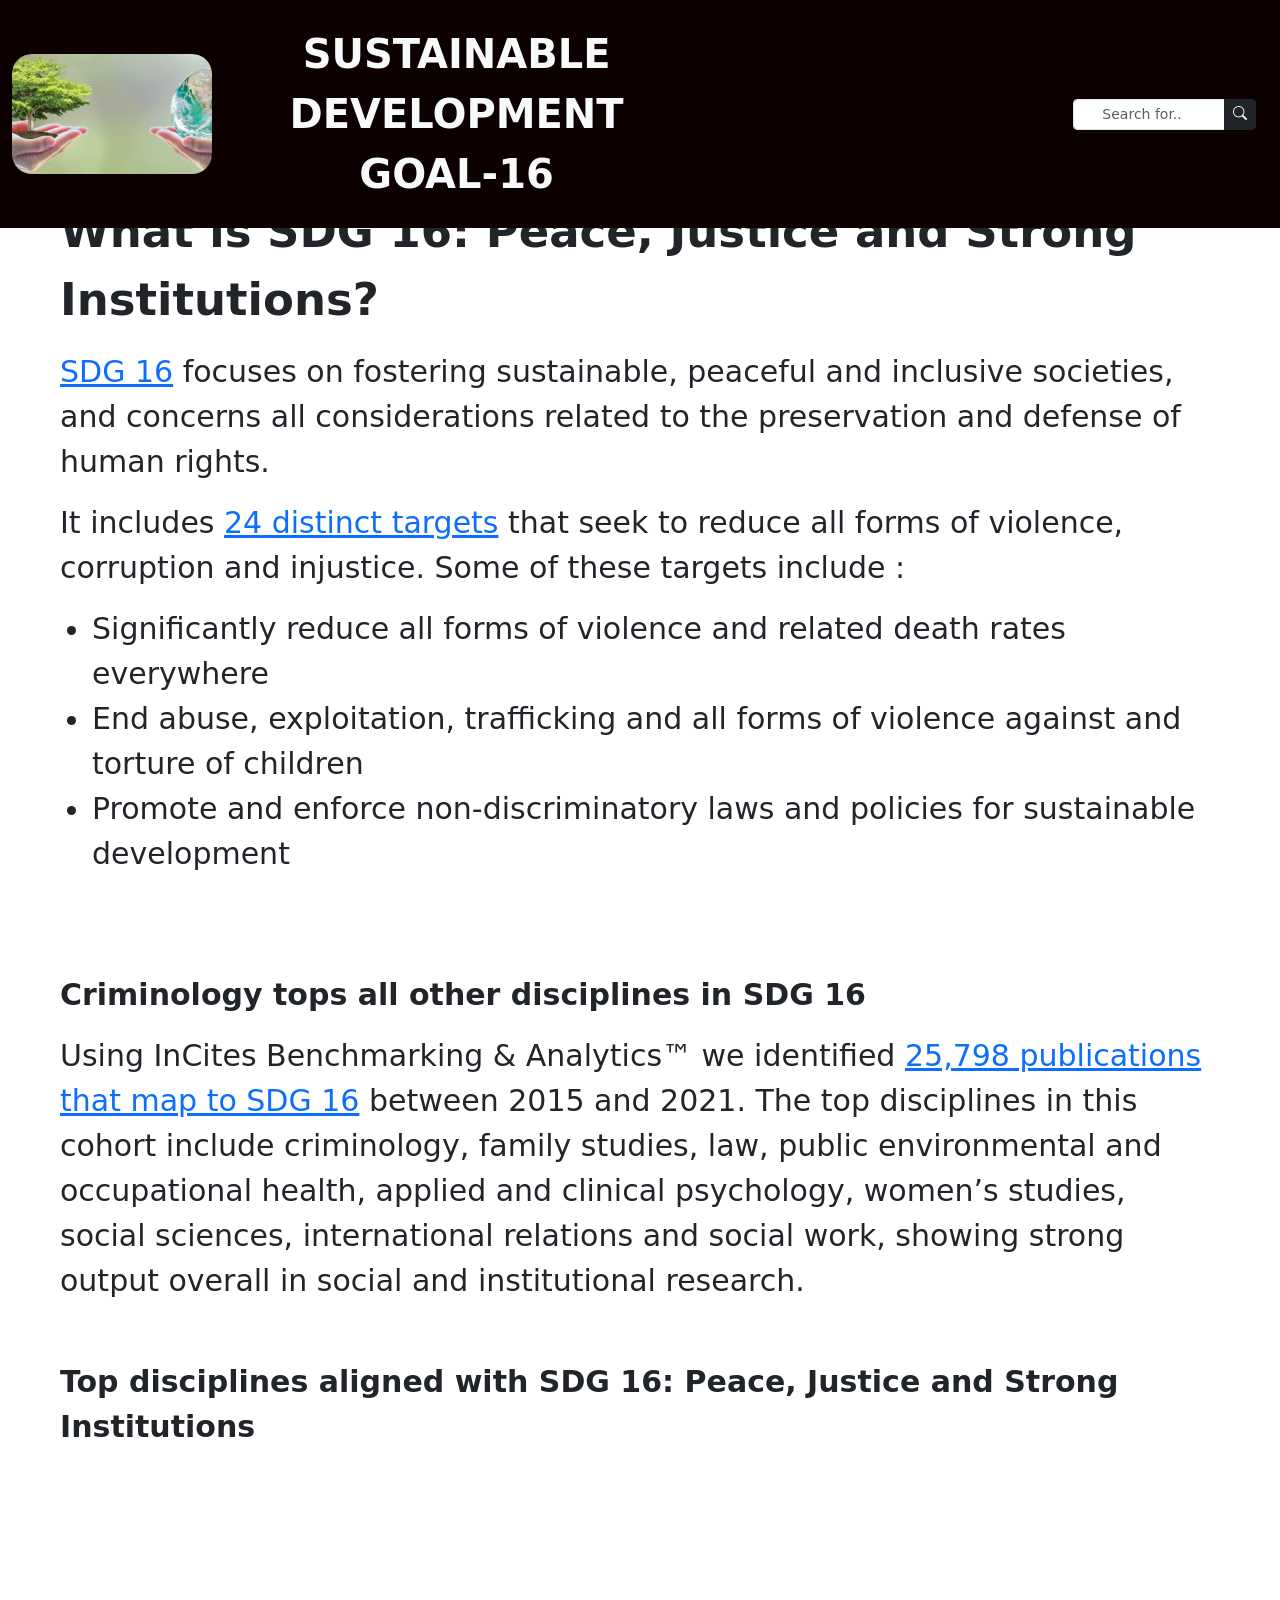
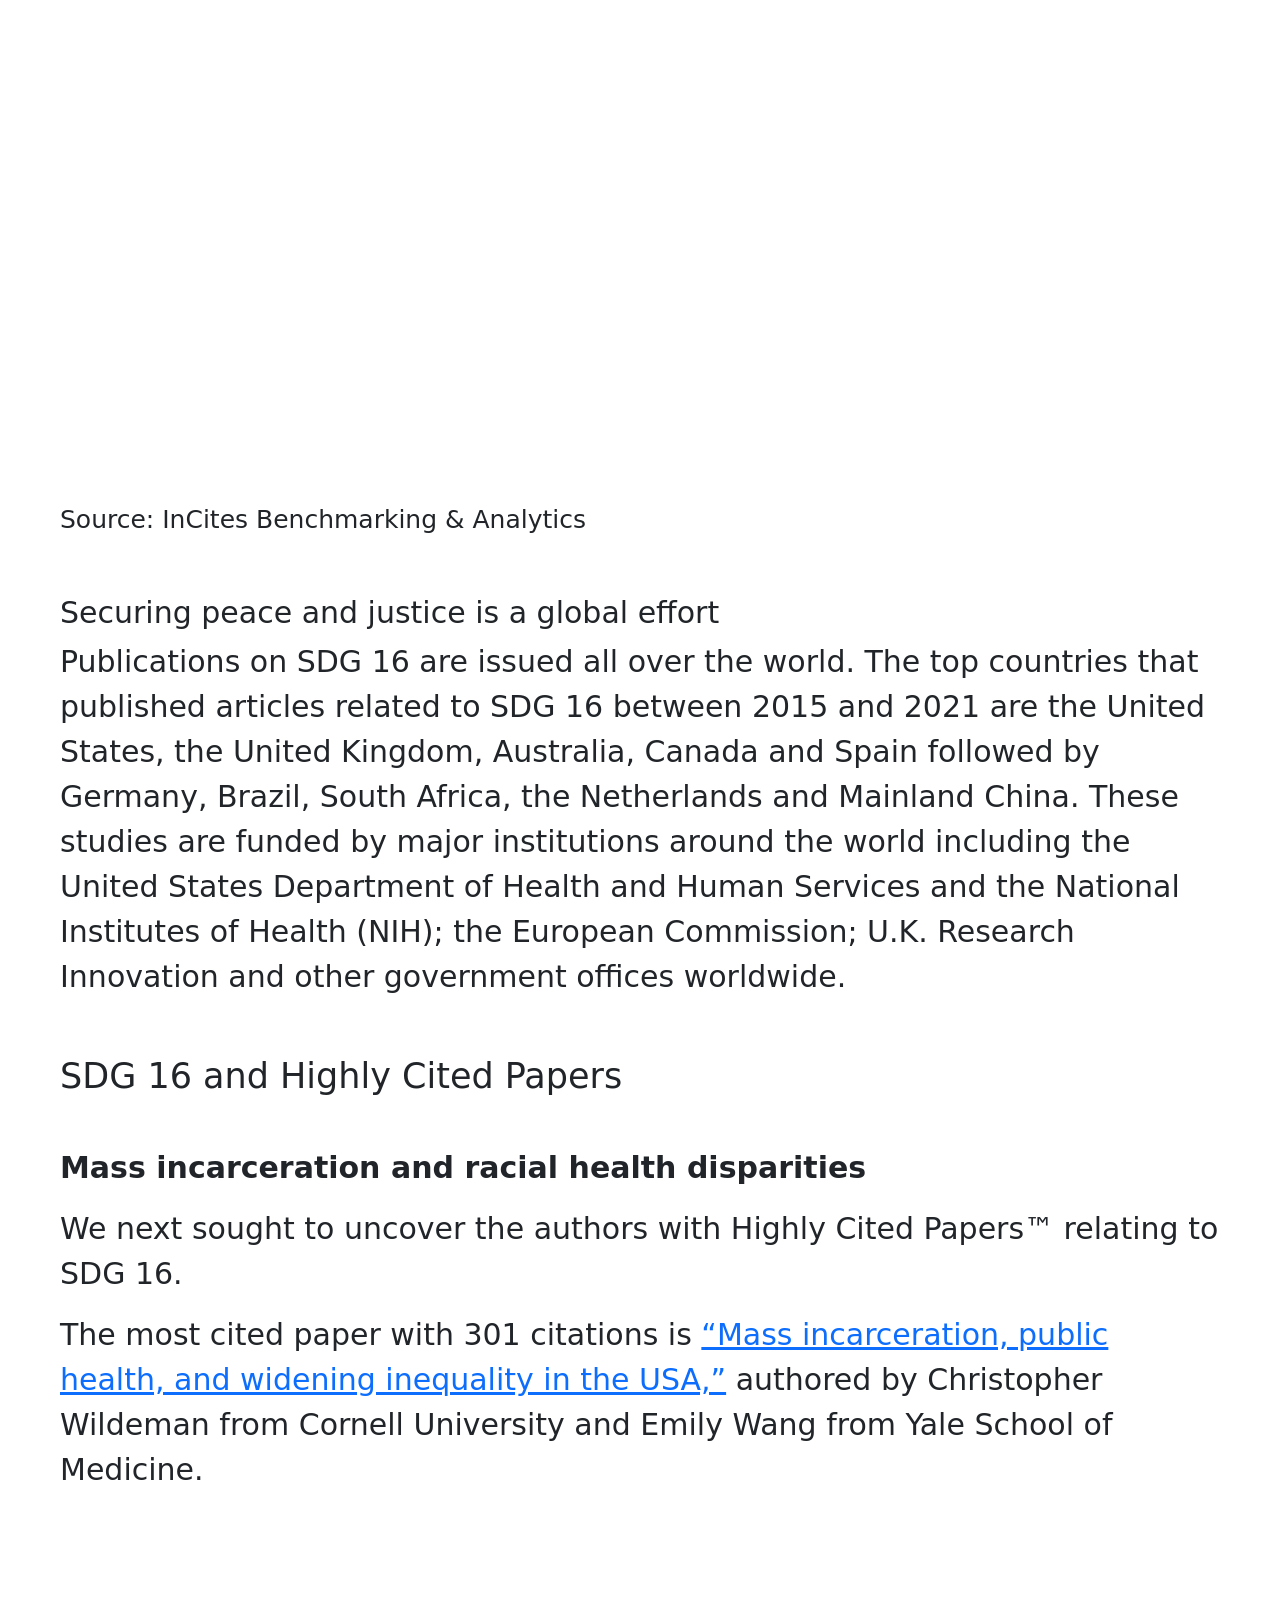
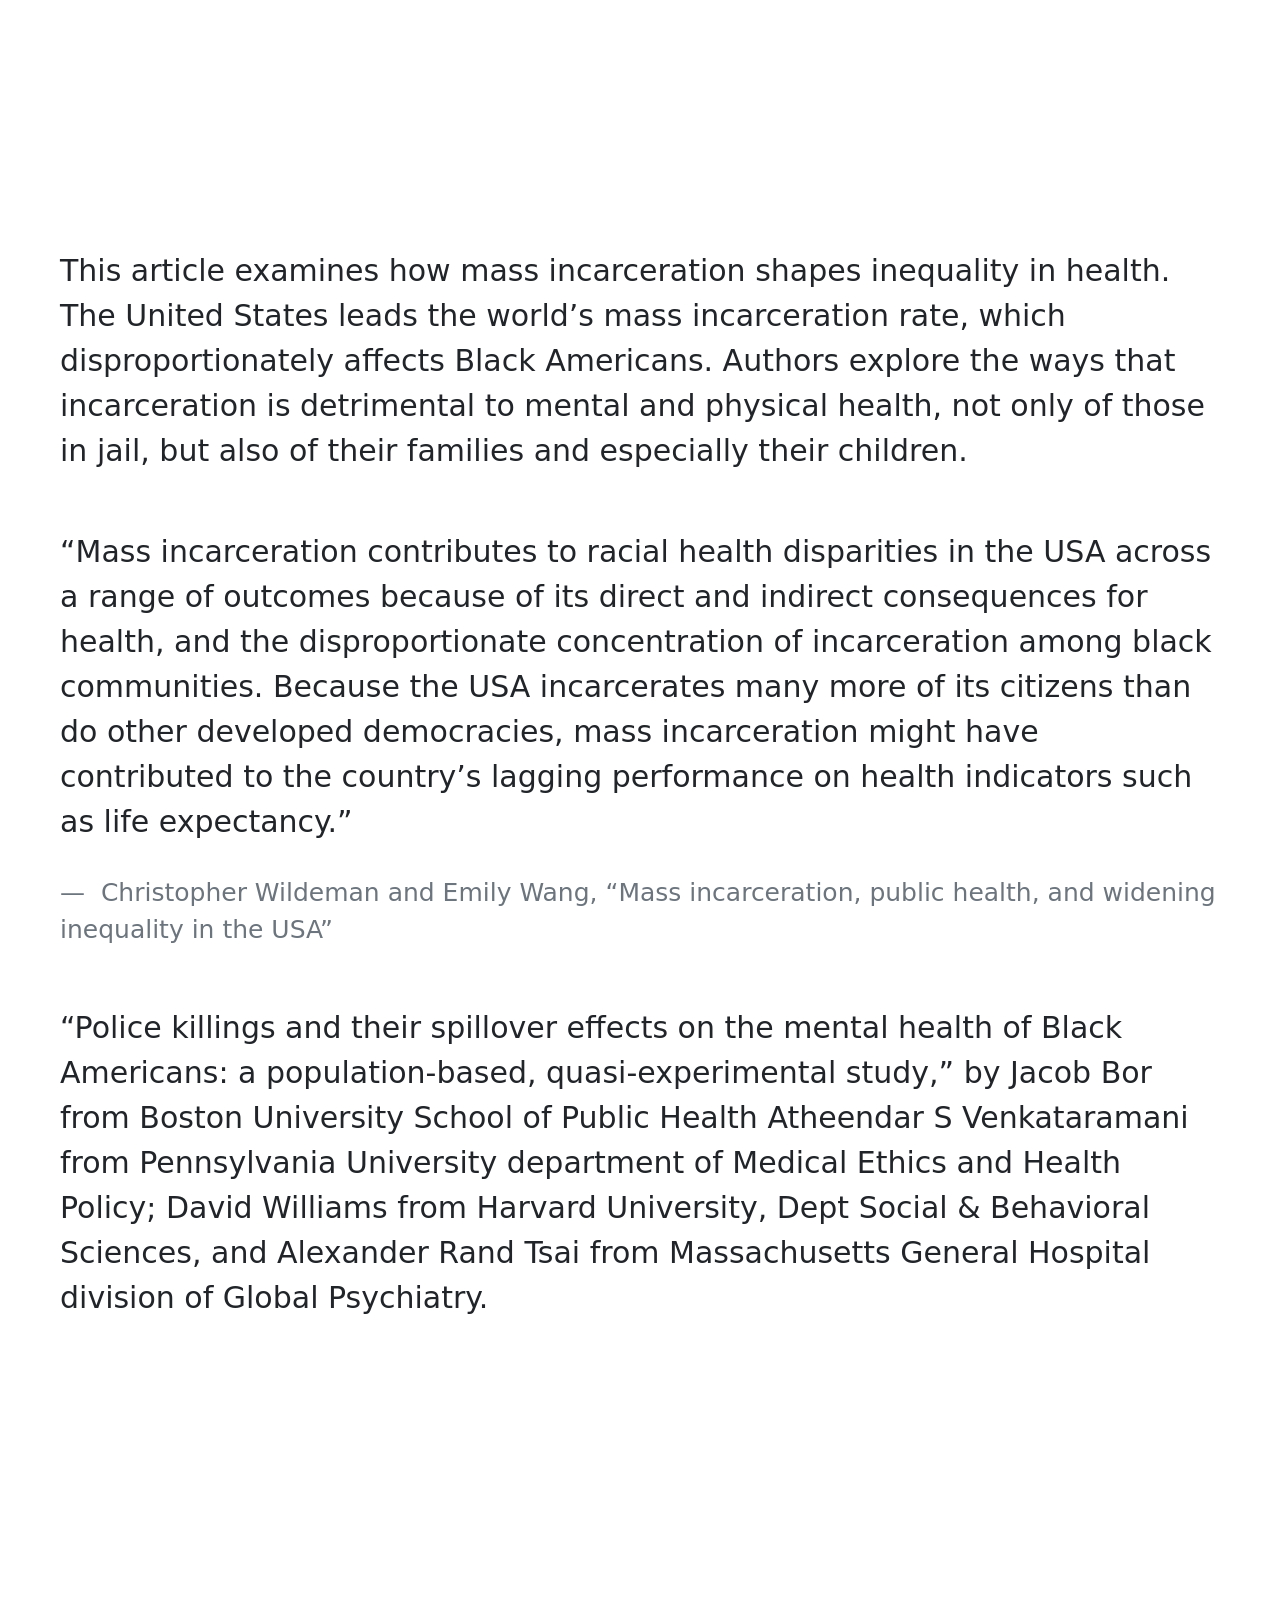
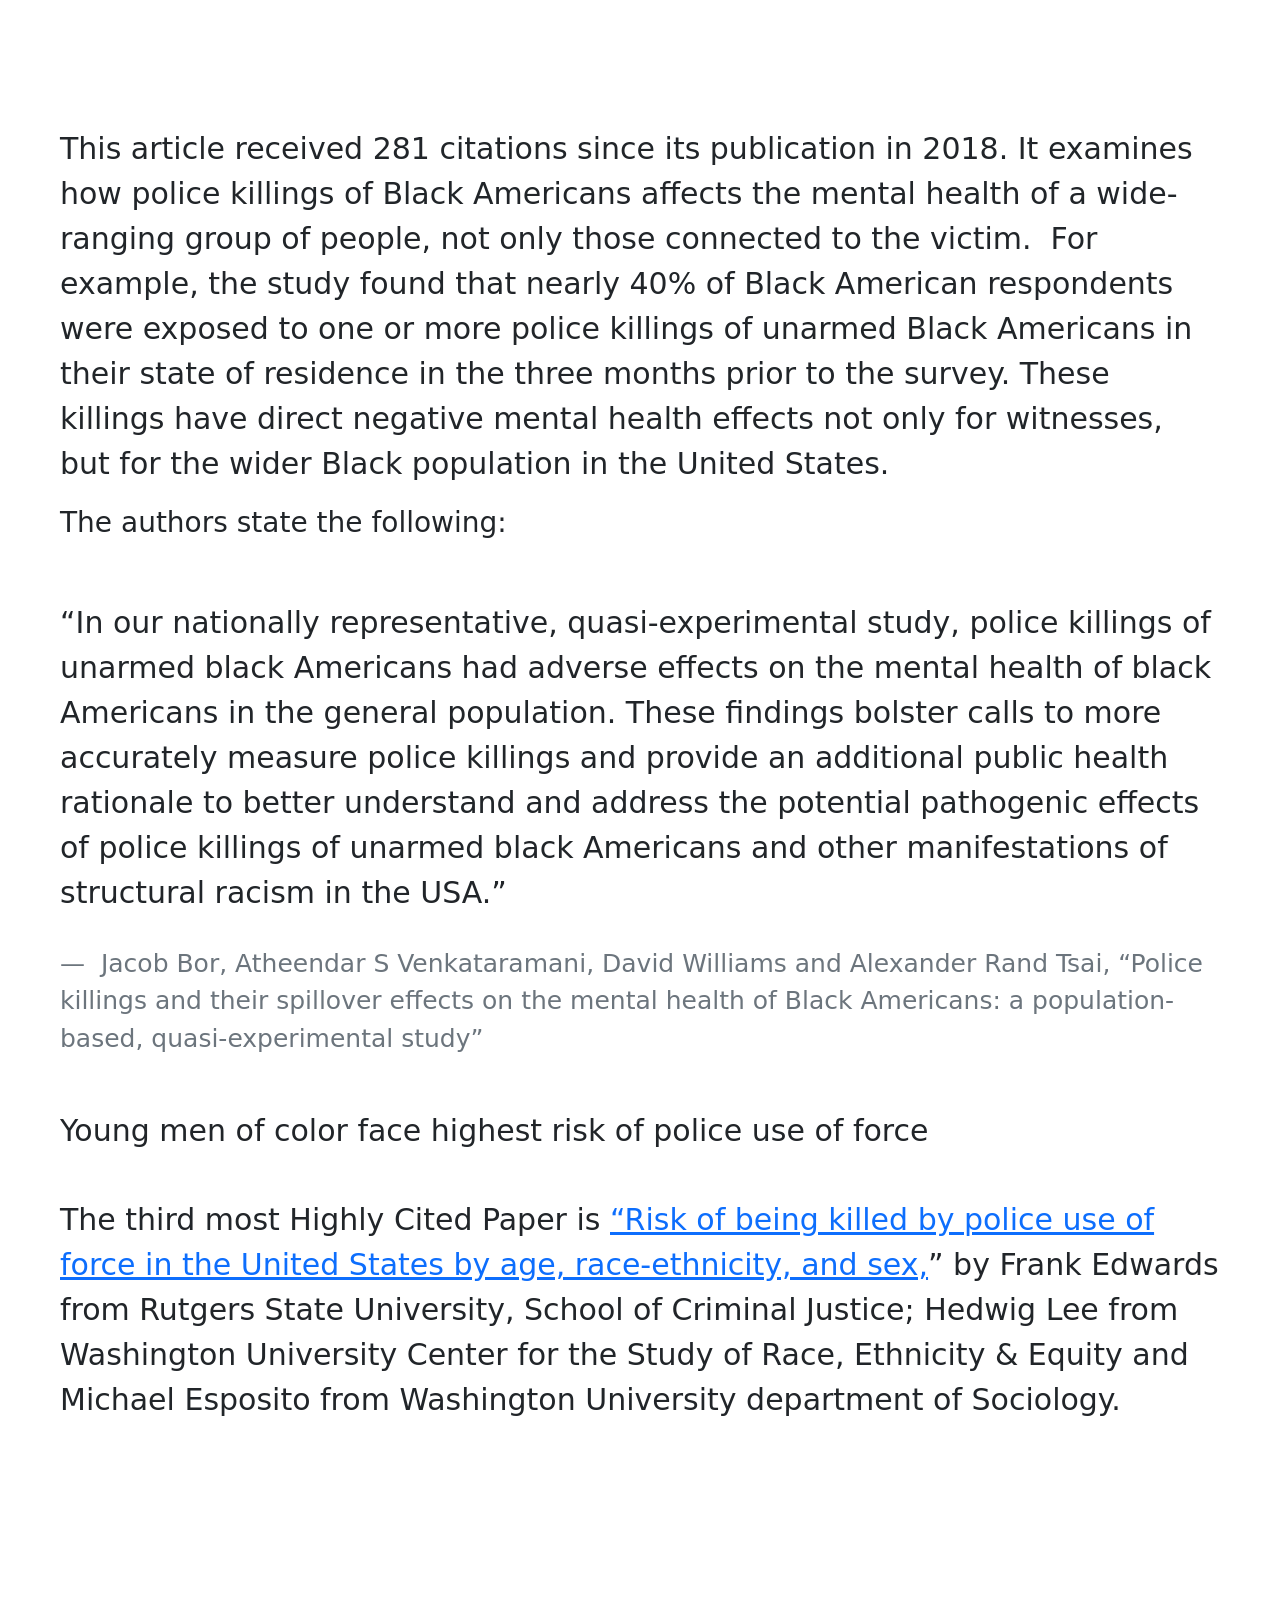
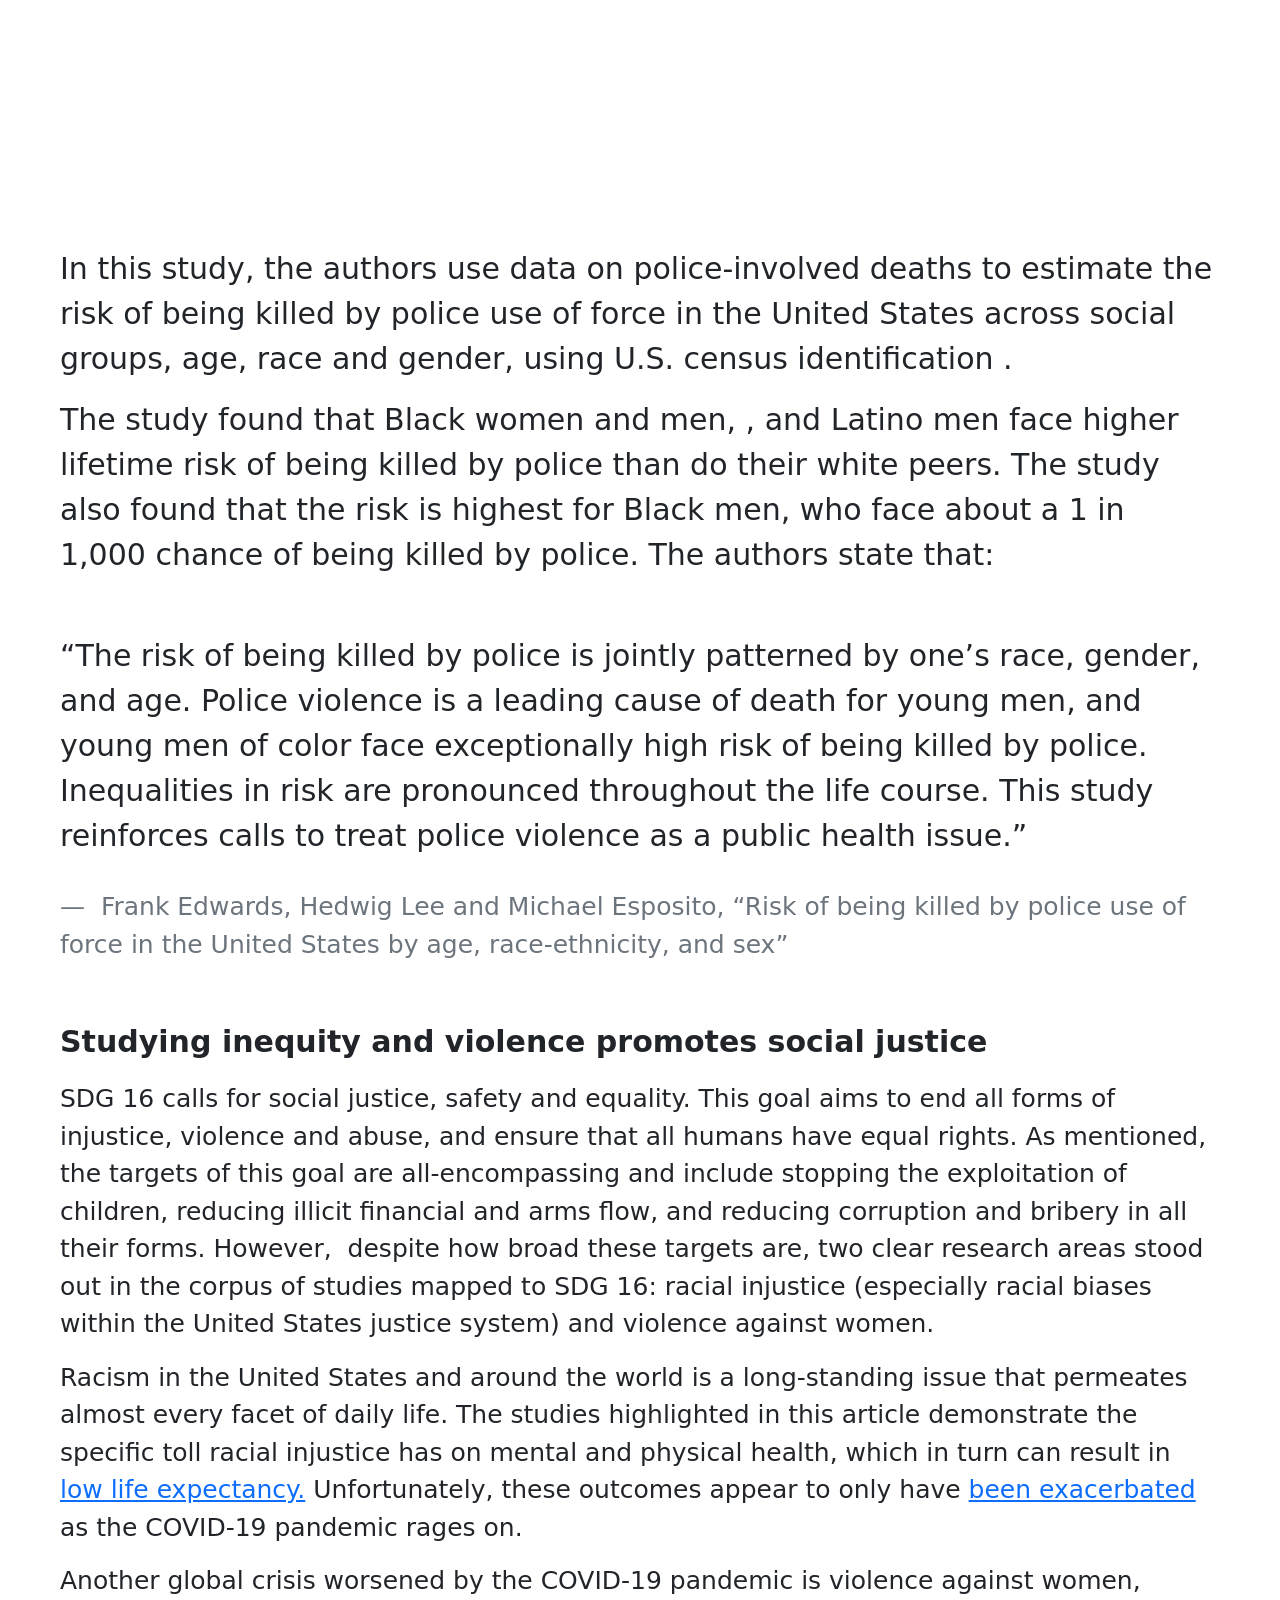
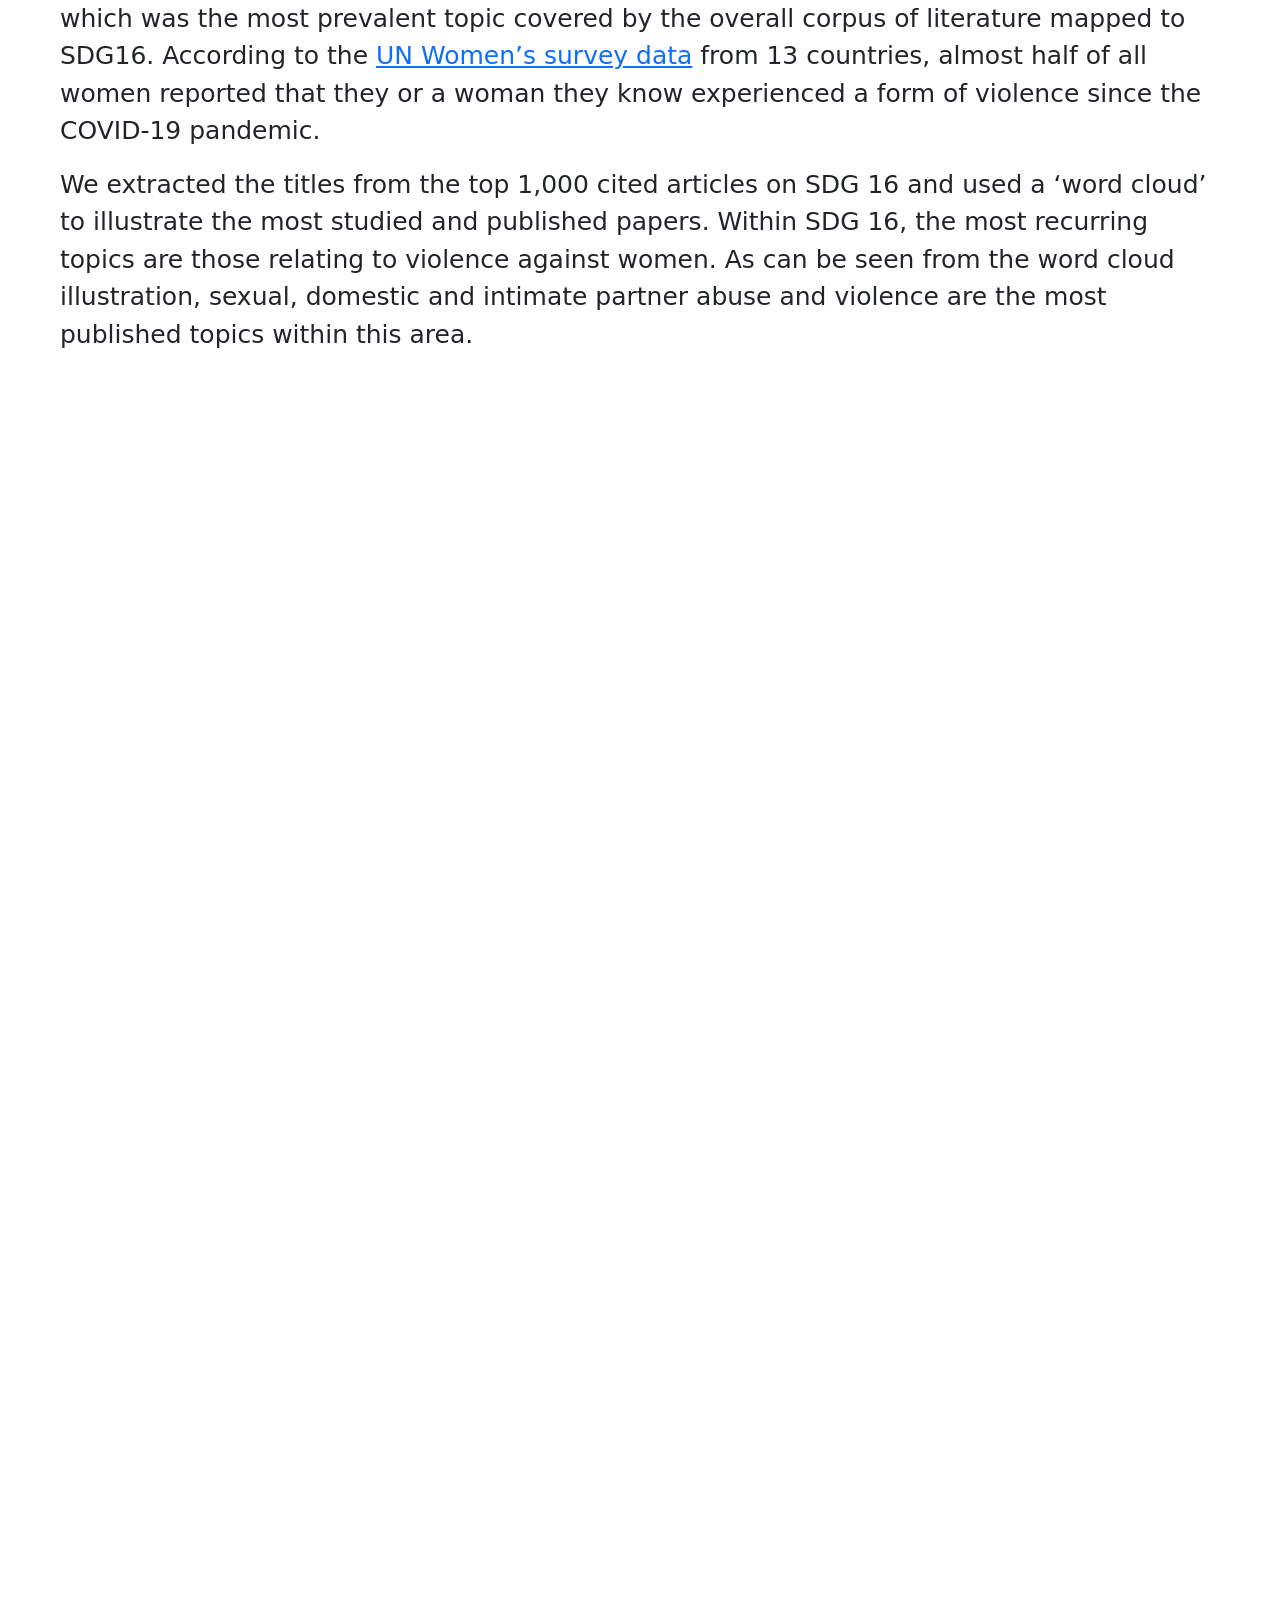
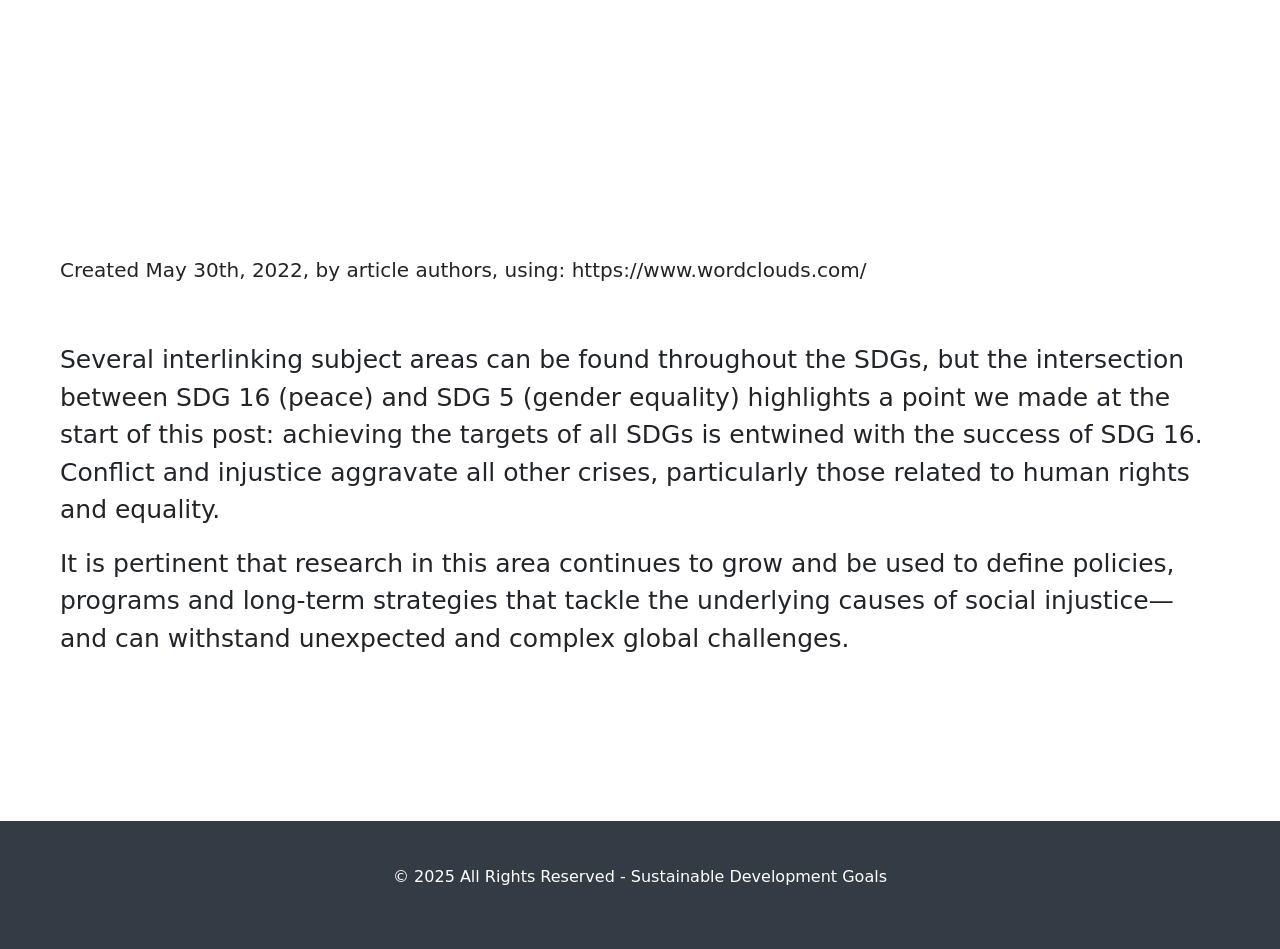
==== commit dd4084eb: ":modified" ====
--- a/1.html
+++ b/1.html
@@ -28,7 +28,7 @@
       "
     >
       <div class="container-fluid">
-        <a href="GOAL16.html" class="navbar-brand"
+        <a href="index.html" class="navbar-brand"
           ><img
             src="logo.png"
             alt=""
